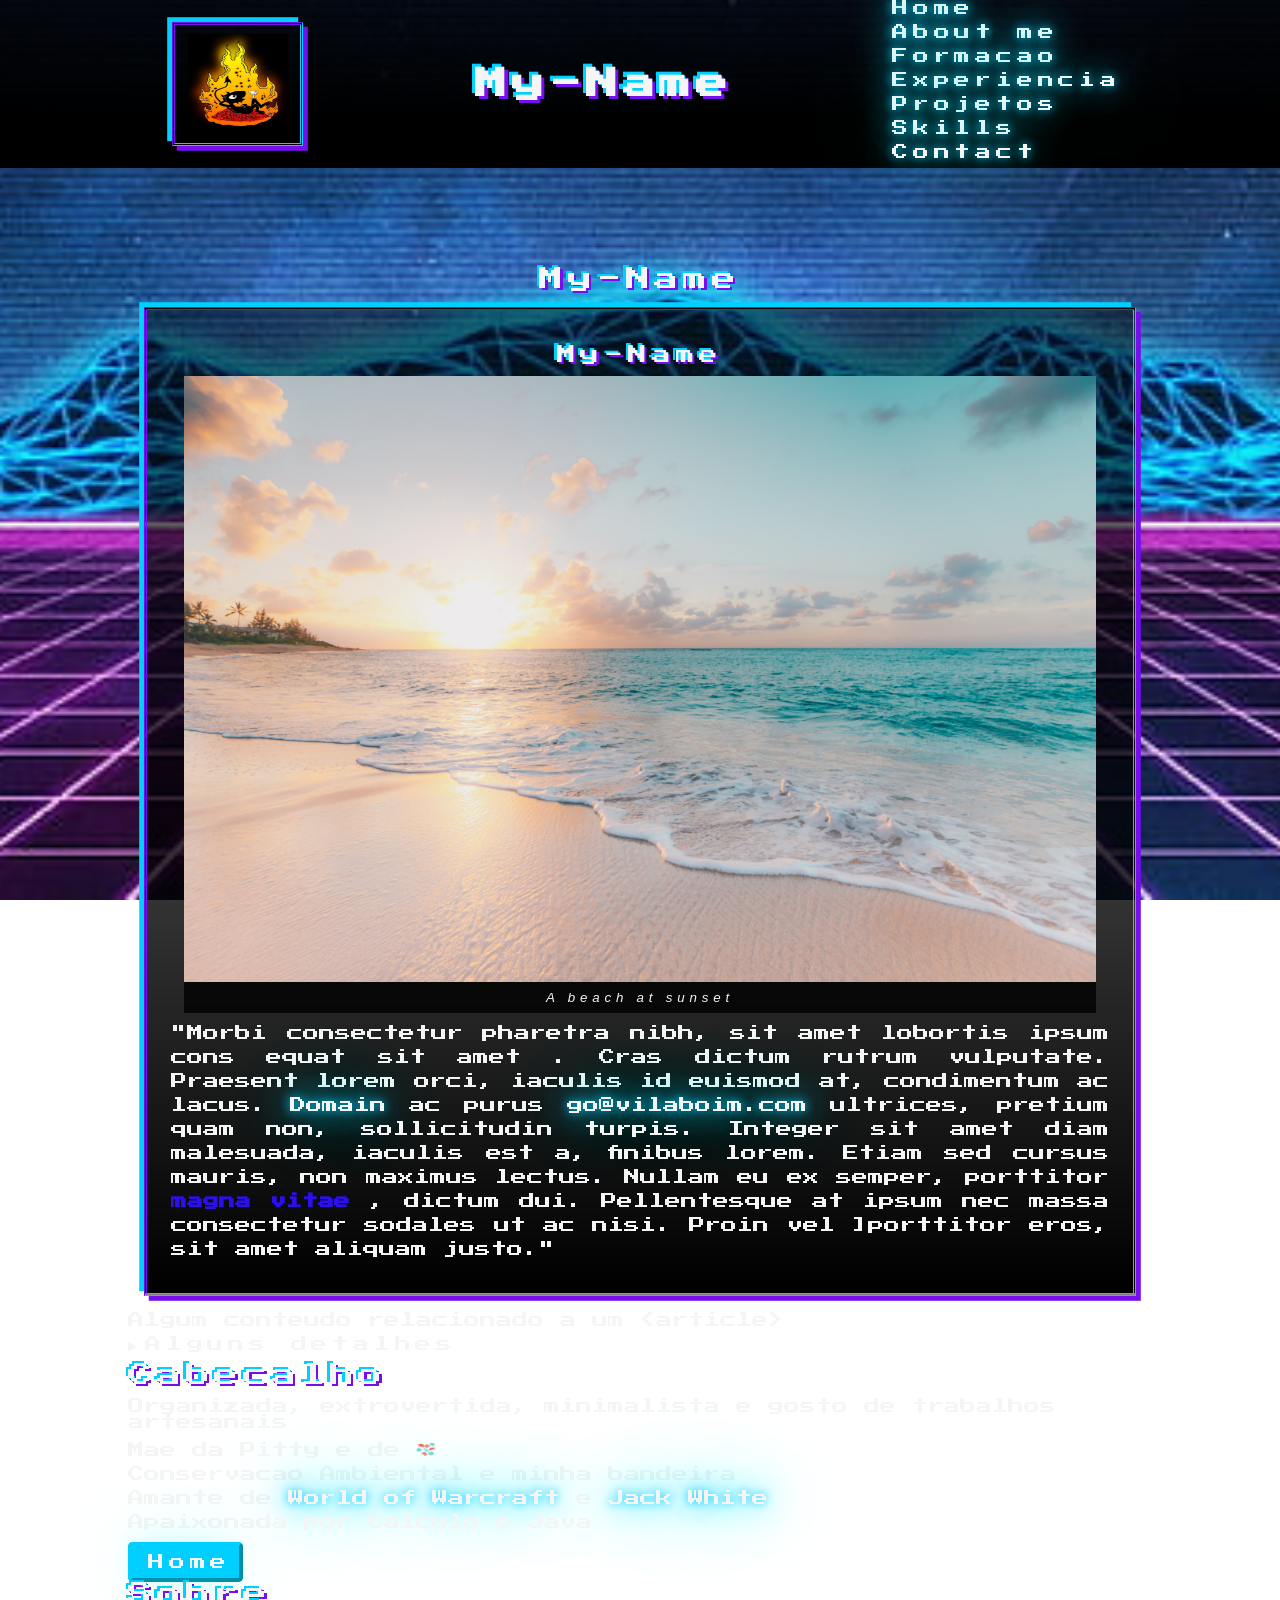
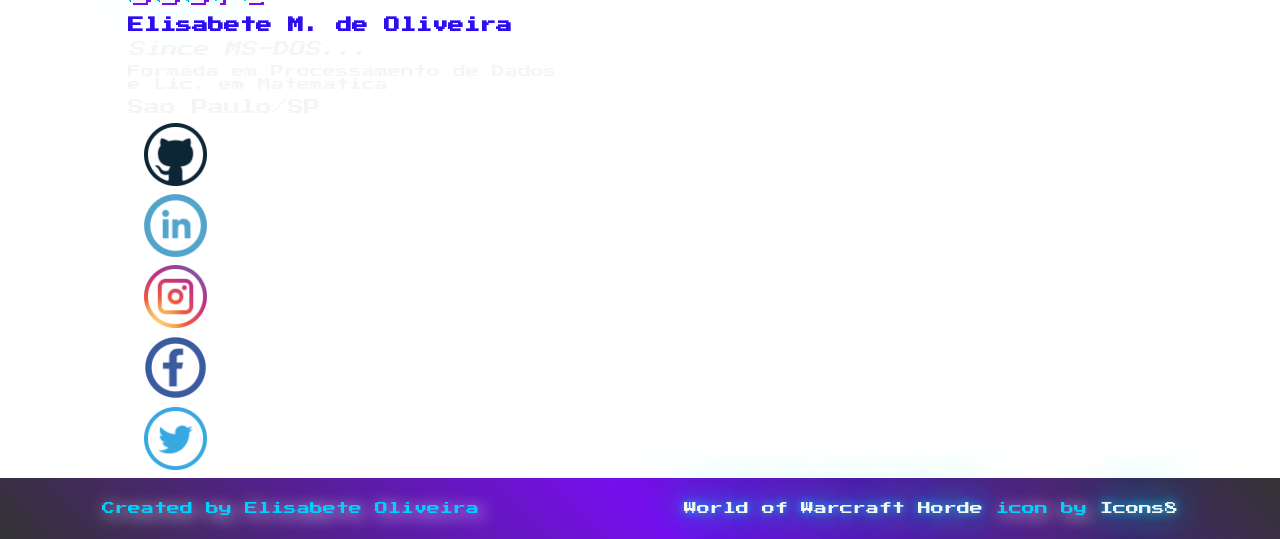
==== portfolio_2023_02_v2/index.html @ ea1eddac ":recycle: refactor: Corrigir link de estilo e atualizar conteúdo do cabeçalho" ====
<!doctype html>
<html lang="pt-br">

<head>
    <meta charset="UTF-8">
    <meta name="viewport"
        content="width=device-width, user-scalable=no, initial-scale=1.0, maximum-scale=1.0, minimum-scale=1.0">
    <meta http-equiv="X-UA-Compatible" content="ie=edge">
    <link rel="stylesheet" href="reset.css">
    <link rel="stylesheet" href="./styles/style.css">
    <link rel="shortcut icon" type="image/png" href="./images/horde.png" />
    <title>My-Name</title>
</head>

<body>
    <header class="header__top"></header>
    <main>
        <section id="anc_post">
            <h2 class="subtitle">My-Name</h2>
            <article class="post">
                <header>
                    <h3 class="post__title">My-Name</h3>
                    <figure>
                        <img class="post__image" src="./images/sean-oulashin-KMn4VEeEPR8-unsplash.jpg" alt="beach">
                        <figcaption>A beach at sunset</figcaption>
                    </figure>
                </header>
                <p class="post__content">"Morbi consectetur pharetra nibh, sit amet lobortis ipsum cons equat sit amet .
                    Cras dictum rutrum vulputate. Praesent lorem orci, iaculis id euismod at, condimentum ac lacus. <a
                        href="www.google.com.br" target="_blank">Domain</a> ac purus <a
                        href="mailto:heyhey@vilaboim.com" target="_blank">go@vilaboim.com </a> ultrices, pretium quam
                    non, sollicitudin turpis. Integer sit amet diam malesuada, iaculis est a, finibus lorem. Etiam sed
                    cursus mauris, non maximus lectus. Nullam eu ex semper, porttitor <strong> magna vitae </strong>,
                    dictum dui. Pellentesque at ipsum nec massa consectetur sodales ut ac nisi. Proin vel ]porttitor
                    eros, sit amet aliquam justo."
                </p>
            </article>
            <aside>
                <p>Algum conteudo relacionado a um &lt;article&gt;</p>
            </aside>
            <details>
                <summary>Alguns detalhes</summary>
                <p>Mais informacoes sobre os detalhes.</p>
            </details>
        </section>
        <section>
            <h2>Cabecalho</h2>
            <p>Organizada, extrovertida, minimalista e gosto de trabalhos artesanais</p>
            <p>Mae da Pitty e de <img src="./images/fishes.png" width="20px"></p>
            <p>Conservacao Ambiental e minha bandeira</p>
            <p>Amante de <a href="https://www.worldofwarcraft.com/pt-br/" target="_blank">World of Warcraft</a> e <a
                    href="https://www.jackwhiteiii.com/" target="_blank">Jack White</a></p>
            <p>Apaixonada por Calculo e Java</p>
            <br>
            <a class="button__home" href="#anc_post">Home</a>
        </section>
        <aside id="about">
            <h2>Sobre</h2>
            <p><strong>Elisabete M. de Oliveira</strong></p>
            <p style="font-style: italic">Since MS-DOS...</p>
            <p style="font-size: small">Formada em Processamento de Dados<br> e Lic. em Matematica</p>
            <p>Sao Paulo/SP</p>
            <ul class="contact_list">
                <li>
                    <a href="https://github.com/Elisabete-MO" target="_blank">
                        <img class="contact_image" src="./images/github.png" alt="Github Icon">
                    </a>
                </li>
                <li>
                    <a href="https://www.linkedin.com/in/elisabete-martinsdeoliveira/" target="_blank">
                        <img class="contact_image" src="./images/linkedin.png" alt="Linkedin Icon">
                    </a>
                </li>
                <li>
                    <a href="https://www.instagram.com/bete.mrt/" target="_blank">
                        <img class="contact_image" src="./images/insta.png" alt="Instagram Icon">
                    </a>
                </li>
                <li>
                    <a href="https://www.facebook.com/bete.mrt/" target="_blank">
                        <img class="contact_image" src="./images/face.png" alt="Facebook Icon">
                    </a>
                </li>
                <li>
                    <a href="https://twitter.com/BeteMrt" target="_blank">
                        <img class="contact_image" src="./images/twitter.png" alt="Twitter Icon">
                    </a>
                </li>
            </ul>
        </aside>
    </main>
    <footer id="footer__container"></footer>
</body>
<script src="./scripts/header.js"></script>
<script src="./scripts/footer.js"></script>

</html>
---- portfolio_2023_02_v2/styles/style.css ----
/* block__element--modifier */
@import url('https://fonts.googleapis.com/css2?family=Kode+Mono:wght@400..700&family=Orbitron&family=Press+Start+2P&display=swap');
@import 'header.css';
@import 'footer.css';

/* colors */
:root {
    --color-black: #000000;
    --color-black-opacity-1: #000000cc;
    --color-black-opacity-2: #00000080;
    --color-text: #f5f5f5;
    --color-text-opacity-1: #f5f5f5b3;
    --color-primary: #00d0ff;
    /* Title, links, borders, shadows */
    --color-secondary: #760eed;
    /* Title, links, borders, shadows */
    --color-tertiary: #0e37ed;
    --color-quaternary: #2d0eed;
    --color-quinary: #0e7ded;
    --color-sextary: #5d78ed;
}

/* global */
* {
    /*imp*/
    margin: 0;
    padding: 0;
}

/* Fonts */

.orbitron-regular {
    font-family: "Orbitron";
    font-optical-sizing: auto;
    font-weight: 400;
    font-style: normal;
}

.kode-mono-regular {
    font-family: "Kode Mono", monospace;
    font-optical-sizing: auto;
    font-weight: 400;
    font-style: normal;
}

.press-start-2p-regular {
    font-family: "Press Start 2P", system-ui;
    font-weight: 400;
    font-style: normal;
}

body {
    background-attachment: fixed;
    background-image: url('../images/wallpaper.jpg');
    /* background-image: linear-gradient(45deg, #760eedcc 0%, #760eed99), url('./images/wallpaper1.jpg'); */
    background-size: cover;
    background-position: center;
    box-sizing: border-box;
    /*imp*/
    color: var(--color-text);
    display: grid;
    font-family: "Press Start 2P";
    /* font-size: calc(16px + 1vw); font grows 1px for every 100px of viewport width */
    grid-template-areas:
        "header"
        "main"
        "footer";
    grid-template-rows: auto 1fr auto;
    height: 100vh;
    /*imp*/
    letter-spacing: 0.3rem;
    width: 100vw;
    /*imp*/
}

a {
    color: var(--color-text);
    text-decoration: none;
    text-shadow: 0 0 0.6rem var(--color-primary), 0 0 1.9rem var(--color-primary), 0 0 3.45rem var(--color-primary), 0 0 6.25rem var(--color-primary);
}

a:hover {
    color: var(--color-text-opacity-1);
    text-shadow: -0.15rem -0.15rem 0 var(--color-primary), 0.15rem 0.15rem 0 var(--color-secondary);
}

h2,
h3 {
    font-weight: 300;
    margin: 0.7rem 0;
    text-shadow: -0.15rem -0.15rem 0 var(--color-primary), 0.15rem 0.15rem 0 var(--color-secondary);
}

li {
    margin-bottom: 0.5rem;
}

p {
    margin: 0.5rem 0;
    letter-spacing: normal;
}

main {
    grid-area: main;
    margin: auto;
    margin-top: 16rem;
    width: 80%;
}

nav {
    text-align: left;
    width: auto;
}

strong {
    color: var(--color-quaternary);
}

ul {
    list-style-type: none;
}

/* main */
.subtitle,
.post__title {
    text-align: center;
}

.post {
    background: linear-gradient(0deg, var(--color-black) 0%, var(--color-black-opacity-2) 100%);
    border-bottom: 0.2rem double var(--color-primary);
    border-left: 0.2rem double var(--color-secondary);
    border-right: 0.2rem double var(--color-primary);
    border-top: 0.2rem double var(--color-secondary);
    box-shadow: -0.3rem -0.3rem 0 var(--color-primary), 0.3rem 0.3rem 0 var(--color-secondary);
    margin: 1rem;
    padding: 1.5rem;
}

.post__content {
    font-weight: 300;
    line-height: 1.5rem;
    text-align: justify;
}

/* global! */
figure {
    display: flex;
    flex-flow: column;
    max-width: 100%;
    margin: 0 1vw;
}

figure img {
    max-width: 100%;
    height: auto;
}

figcaption {
    background-color: var(--color-black-opacity-1);
    font: italic smaller sans-serif;
    padding: 0.5rem;
    text-align: center;
}

.contact_list {
    padding-left: 1rem;
}

.contact_image {
    width: 7vh;
}

.button__home {
    background-color: var(--color-primary);
    border: 0.25rem outset var(--color-primary);
    border-radius: 0.3rem;
    padding: 0.5rem;
    padding-left: 1rem;
}

.button__home:hover {
    background-color: var(--color-sextary);
    border: 0.25rem inset var(--color-sextary);
    text-shadow: 0 0 0.5rem var(--color-text), 0 0 2rem var(--color-text), 0 0 3.45rem var(--color-text), 0 0 6.25rem var(--color-text);
}

.button__home:active {
    background-color: var(--color-secondary);
}


@media (max-width: 600px) {
    main {
        margin-top: 30rem;
    }
}
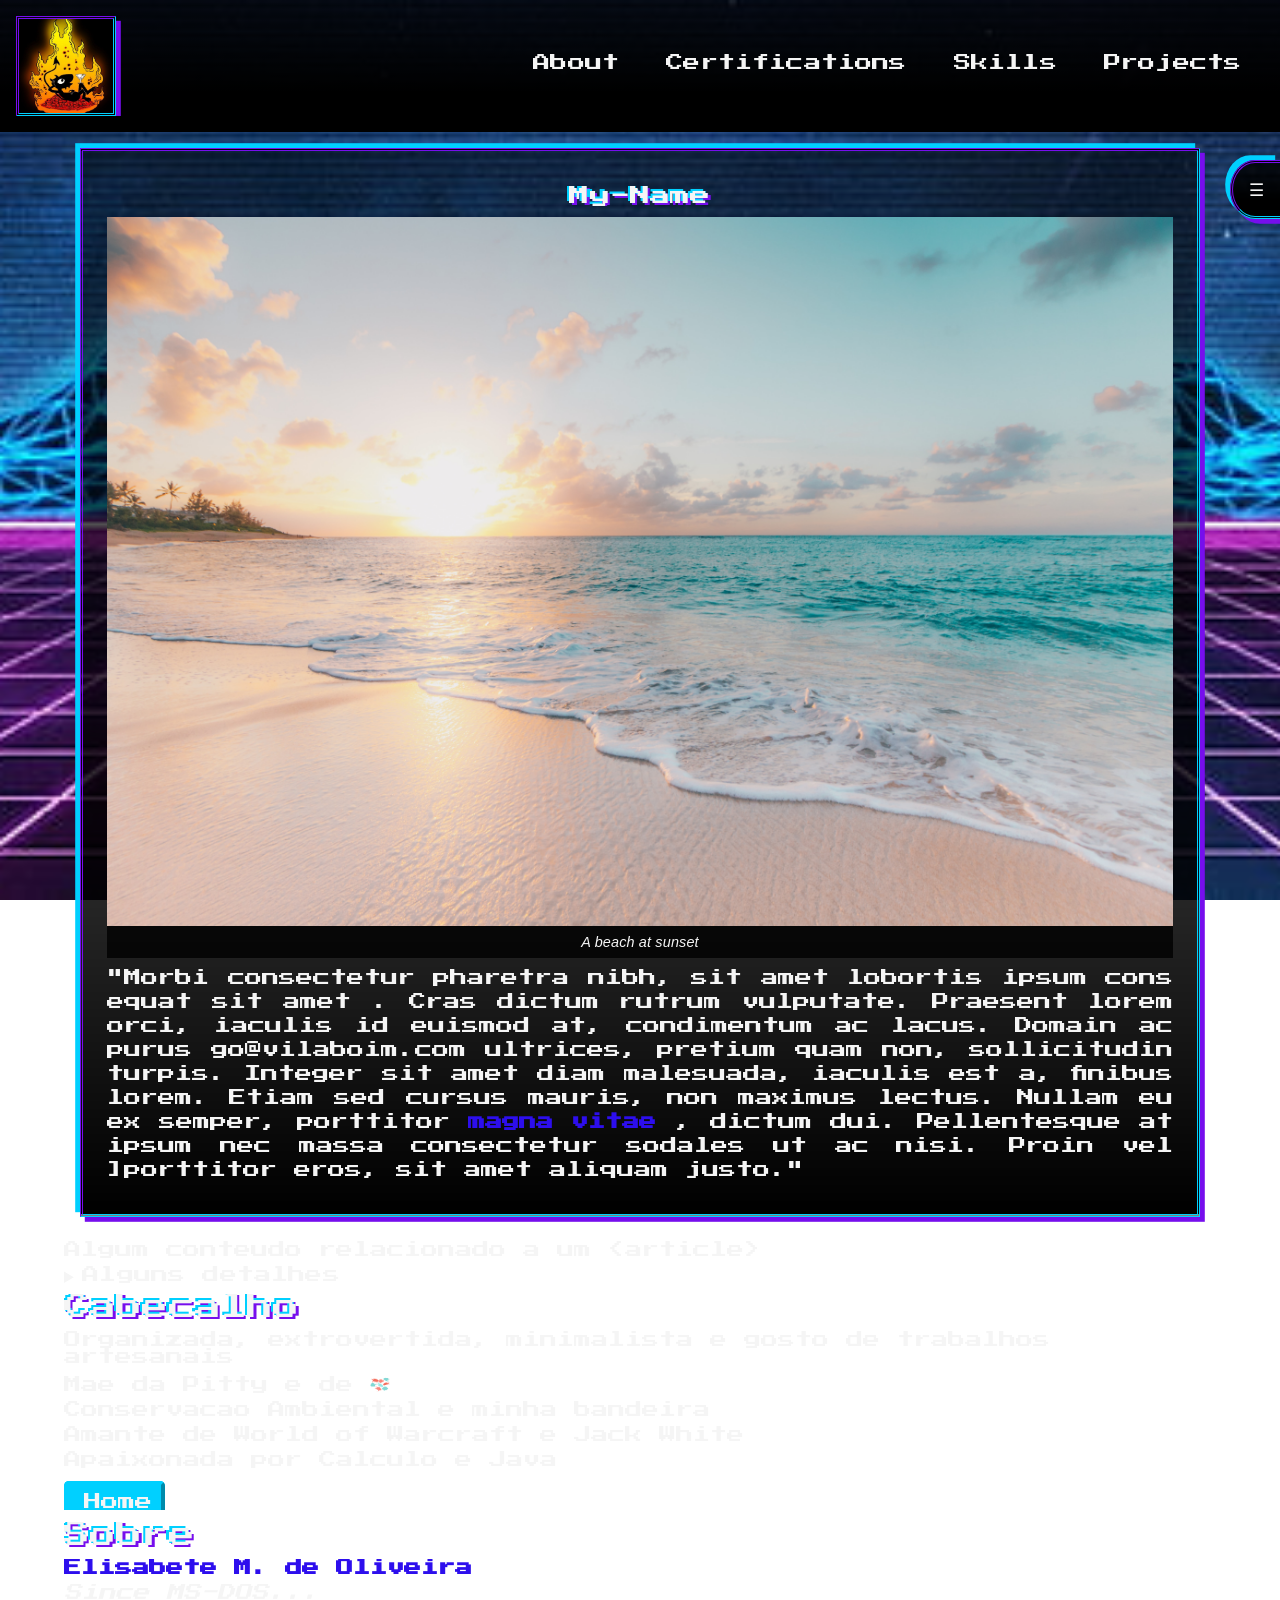
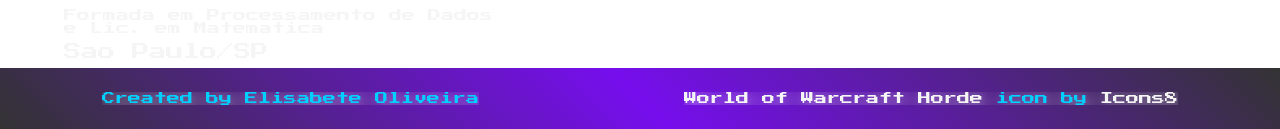
==== commit 56e39498: ":recycle: refactor: Adicionar modal e atualizar cabeçalho e estilos" ====
--- a/portfolio_2023_02_v2/index.html
+++ b/portfolio_2023_02_v2/index.html
@@ -8,15 +8,34 @@
     <meta http-equiv="X-UA-Compatible" content="ie=edge">
     <link rel="stylesheet" href="reset.css">
     <link rel="stylesheet" href="./styles/style.css">
+    <link rel="stylesheet" href="./styles/header.css">
+    <link rel="stylesheet" href="./styles/footer.css">
+    <link rel="stylesheet" href="./styles/modal.css">
     <link rel="shortcut icon" type="image/png" href="./images/horde.png" />
     <title>My-Name</title>
 </head>
 
 <body>
-    <header class="header__top"></header>
+    <header class="header" role="banner">
+        <div class="brand" aria-hidden="true">
+            <img src="./images/devil.jpeg" alt="Avatar" />
+        </div>
+
+        <!-- <div class="title">
+            <h1>My-Name</h1>
+        </div> -->
+
+        <nav class="nav" role="navigation" aria-label="Main">
+            <ul>
+                <li><a href="#about" class="header__top__link">About</a></li>
+                <li><a href="#certs" class="header__top__link">Certifications</a></li>
+                <li><a href="#skills" class="header__top__link">Skills</a></li>
+                <li><a href="#projects" class="header__top__link">Projects</a></li>
+            </ul>
+        </nav>
+    </header>
     <main>
         <section id="anc_post">
-            <h2 class="subtitle">My-Name</h2>
             <article class="post">
                 <header>
                     <h3 class="post__title">My-Name</h3>
@@ -25,6 +44,7 @@
                         <figcaption>A beach at sunset</figcaption>
                     </figure>
                 </header>
+
                 <p class="post__content">"Morbi consectetur pharetra nibh, sit amet lobortis ipsum cons equat sit amet .
                     Cras dictum rutrum vulputate. Praesent lorem orci, iaculis id euismod at, condimentum ac lacus. <a
                         href="www.google.com.br" target="_blank">Domain</a> ac purus <a
@@ -60,6 +80,14 @@
             <p style="font-style: italic">Since MS-DOS...</p>
             <p style="font-size: small">Formada em Processamento de Dados<br> e Lic. em Matematica</p>
             <p>Sao Paulo/SP</p>
+        </aside>
+
+        <!-- Botão para abrir o modal -->
+        <label for="toggle-modal" class="open-btn">☰</label>
+        <input type="checkbox" id="toggle-modal">
+
+        <!-- Modal lateral -->
+        <div class="side-modal">
             <ul class="contact_list">
                 <li>
                     <a href="https://github.com/Elisabete-MO" target="_blank">
@@ -87,11 +115,11 @@
                     </a>
                 </li>
             </ul>
-        </aside>
+        </div>
+
     </main>
     <footer id="footer__container"></footer>
 </body>
-<script src="./scripts/header.js"></script>
 <script src="./scripts/footer.js"></script>
 
 </html>
--- a/portfolio_2023_02_v2/styles/style.css
+++ b/portfolio_2023_02_v2/styles/style.css
@@ -1,7 +1,5 @@
 /* block__element--modifier */
 @import url('https://fonts.googleapis.com/css2?family=Kode+Mono:wght@400..700&family=Orbitron&family=Press+Start+2P&display=swap');
-@import 'header.css';
-@import 'footer.css';
 
 /* colors */
 :root {
@@ -22,13 +20,13 @@
 
 /* global */
 * {
-    /*imp*/
+    box-sizing: border-box;
     margin: 0;
+    overflow: auto;
     padding: 0;
 }
 
 /* Fonts */
-
 .orbitron-regular {
     font-family: "Orbitron";
     font-optical-sizing: auto;
@@ -56,27 +54,19 @@
     background-size: cover;
     background-position: center;
     box-sizing: border-box;
-    /*imp*/
     color: var(--color-text);
-    display: grid;
     font-family: "Press Start 2P";
-    /* font-size: calc(16px + 1vw); font grows 1px for every 100px of viewport width */
-    grid-template-areas:
-        "header"
-        "main"
-        "footer";
-    grid-template-rows: auto 1fr auto;
-    height: 100vh;
-    /*imp*/
-    letter-spacing: 0.3rem;
+    font-size: calc(0.5vh + 1vw);
+    letter-spacing: 0.01rem;
+    min-height: 100vh;
     width: 100vw;
-    /*imp*/
 }
 
 a {
+    background-color: transparent;
     color: var(--color-text);
     text-decoration: none;
-    text-shadow: 0 0 0.6rem var(--color-primary), 0 0 1.9rem var(--color-primary), 0 0 3.45rem var(--color-primary), 0 0 6.25rem var(--color-primary);
+    /* text-shadow: 0 0 0.6rem var(--color-primary), 0 0 1.9rem var(--color-primary), 0 0 3.45rem var(--color-primary), 0 0 6.25rem var(--color-primary); */
 }
 
 a:hover {
@@ -101,10 +91,8 @@
 }
 
 main {
-    grid-area: main;
     margin: auto;
-    margin-top: 16rem;
-    width: 80%;
+    width: 90%;
 }
 
 nav {
@@ -143,6 +131,8 @@
     text-align: justify;
 }
 
+*/
+
 /* global! */
 figure {
     display: flex;
@@ -152,8 +142,8 @@
 }
 
 figure img {
+    height: auto;
     max-width: 100%;
-    height: auto;
 }
 
 figcaption {
@@ -189,9 +179,52 @@
     background-color: var(--color-secondary);
 }
 
-
-@media (max-width: 600px) {
-    main {
-        margin-top: 30rem;
-    }
+/* títulos, botões ou links: */
+@keyframes neonPulse {
+
+    0%,
+    100% {
+        text-shadow:
+            0 0 .5rem var(--color-primary),
+            0 0 1rem var(--color-primary),
+            0 0 1.5rem var(--color-secondary);
+    }
+
+    50% {
+        text-shadow:
+            0 0 .2rem var(--color-secondary),
+            0 0 .5rem var(--color-tertiary),
+            0 0 1rem var(--color-primary);
+    }
+}
+
+.neonPulse {
+    animation: neonPulse 3s infinite alternate;
+}
+
+/* Títulos */
+@keyframes flicker {
+    0% {
+        opacity: 1;
+    }
+
+    5% {
+        opacity: 0.2;
+    }
+
+    10% {
+        opacity: 1;
+    }
+
+    15% {
+        opacity: 0.2;
+    }
+
+    20% {
+        opacity: 1;
+    }
+}
+
+.flicker {
+    animation: flicker 0.3s linear infinite alternate;
 }
--- a/portfolio_2023_02_v2/styles/header.css
+++ b/portfolio_2023_02_v2/styles/header.css
@@ -0,0 +1,129 @@
+/* header */
+/* .header__top {
+  background: linear-gradient(0deg, var(--color-black) 30%, var(--color-black-opacity-1) 100%);
+  grid-area: header;
+  position: fixed;
+  width: 100%;
+  border: 2px solid #FFFFFF;
+}
+
+.header__top h1 {
+  padding: 1.5rem 0 1.5rem 0;
+  text-shadow: -0.2rem -0.2rem 0 var(--color-primary), 0.2rem 0.2rem 0 var(--color-secondary);
+}
+
+.header__top img {
+  border-bottom: 0.2rem double var(--color-primary);
+  border-left: 0.2rem double var(--color-secondary);
+  border-right: 0.2rem double var(--color-primary);
+  border-top: 0.2rem double var(--color-secondary);
+  box-shadow: -0.3rem -0.3rem 0 var(--color-primary), 0.3rem 0.3rem 0 var(--color-secondary);
+  margin: 1vh 1vw;
+  padding: 1vh 1vw;
+}
+
+@media (max-width: 600px) {
+  .header__top {
+    flex-flow: column nowrap;
+  }
+} */
+
+/* container do cabeçalho */
+.header {
+  background: linear-gradient(0deg, var(--color-black) 30%, var(--color-black-opacity-1) 100%);
+  overflow: hidden;
+  padding: 1rem;
+  position: sticky;
+  top: 0;
+  width: 100%;
+  white-space: nowrap;
+}
+
+.brand {
+  display: inline-block;
+  vertical-align: middle;
+  width: 20%;
+  text-align: left;
+}
+
+.header .brand,
+.header .title,
+.header .nav {
+  display: inline-block;
+  vertical-align: middle;
+}
+
+.header .nav {
+  align-self: right;
+}
+
+.brand img {
+  aspect-ratio: 1 / 1;
+  border-bottom: 0.2rem double var(--color-primary);
+  border-left: 0.2rem double var(--color-secondary);
+  border-right: 0.2rem double var(--color-primary);
+  border-top: 0.2rem double var(--color-secondary);
+  box-shadow: -0.3rem -0.3rem 0 var(--color-primary), 0.3rem 0.3rem 0 var(--color-secondary);
+  display: block;
+  height: 100px;
+  object-fit: cover;
+  max-width: 100px;
+  width: 100%;
+}
+
+.title {
+  margin-left: 12px;
+  margin-right: 24px;
+}
+
+.title h1 {
+  line-height: 1;
+}
+
+.nav {
+  display: inline-block;
+  padding-right: 2rem;
+  text-align: right;
+  vertical-align: middle;
+  width: 80%;
+}
+
+.nav ul li {
+  display: inline-block;
+  margin-left: 14px;
+  vertical-align: middle;
+}
+
+.nav li {
+  display: inline-block;
+  margin-left: 1.5rem;
+}
+
+.nav a {
+  padding: 6px 8px;
+}
+
+.nav a:hover,
+.nav a:focus {
+  outline: none;
+}
+
+/* quando a tela for estreita, empilha mantendo a semântica */
+@media (max-width: 640px) {
+  .header {
+    white-space: normal;
+    text-align: center;
+  }
+
+  .header .brand,
+  .header .title,
+  .header .nav {
+    display: block;
+    margin: 6px auto;
+  }
+
+  .nav ul li {
+    display: inline-block;
+    margin-left: 8px;
+  }
+}
--- a/portfolio_2023_02_v2/styles/footer.css
+++ b/portfolio_2023_02_v2/styles/footer.css
@@ -0,0 +1,20 @@
+/* footer */
+footer {
+  background: linear-gradient(45deg, var(--color-black-opacity-1) 0%, var(--color-secondary) 50%, var(--color-black-opacity-1) 100%);
+  color: var(--color-primary);
+  display: flex;
+  font-size: small;
+  grid-area: footer;
+  height: auto;
+  justify-content: space-around;
+  padding: 1rem 0;
+  text-align: center;
+  text-shadow: 0.2rem 0.2rem 1rem var(--color-text);
+  width: 100%;
+}
+
+@media (max-width: 600px) {
+  footer {
+      flex-flow: column nowrap;
+  }
+}
--- a/portfolio_2023_02_v2/styles/modal.css
+++ b/portfolio_2023_02_v2/styles/modal.css
@@ -0,0 +1,59 @@
+/* Esconde o checkbox */
+#toggle-modal {
+  display: none;
+}
+
+/* Botão para abrir o modal */
+.open-btn {
+  background: linear-gradient(0deg, var(--color-black) 30%, var(--color-black-opacity-1) 100%);
+  border-bottom: 0.2rem double var(--color-primary);
+  border-left: 0.2rem double var(--color-secondary);
+  border-radius: 100% 0 0 100%;
+  border-top: 0.2rem double var(--color-secondary);
+  box-shadow: -0.3rem -0.3rem 0 var(--color-primary), 0.3rem 0.3rem 0 var(--color-secondary);
+  position: fixed;
+  right: 0;
+  top: 10rem;
+  padding: 1rem;
+  cursor: pointer;
+  z-index: 1000;
+}
+
+/* Modal lateral */
+.side-modal {
+  background: linear-gradient(0deg, var(--color-black) 30%, var(--color-black-opacity-1) 100%);
+  border-bottom: 0.2rem double var(--color-primary);
+  border-left: 0.2rem double var(--color-secondary);
+  border-radius: 2rem 0 0 2rem;
+  border-top: 0.2rem double var(--color-secondary);
+  box-shadow: -0.3rem -0.3rem 0 var(--color-primary), 0.3rem 0.3rem 0 var(--color-secondary);
+  position: fixed;
+  top: 50%;
+  right: -200px;
+  transform: translateY(-50%);
+  width: auto;
+  padding: 1rem;
+  transition: right 0.4s ease;
+}
+
+/* Quando o checkbox está marcado → mostra o modal */
+#toggle-modal:checked~.side-modal {
+  right: 0;
+}
+
+/* Estilo da lista */
+.contact_list {
+  list-style: none;
+  display: flex;
+  flex-direction: column;
+  gap: 1rem;
+}
+
+.contact_image {
+  width: 50px;
+  transition: transform 0.3s;
+}
+
+.contact_image:hover {
+  transform: scale(1.1);
+}
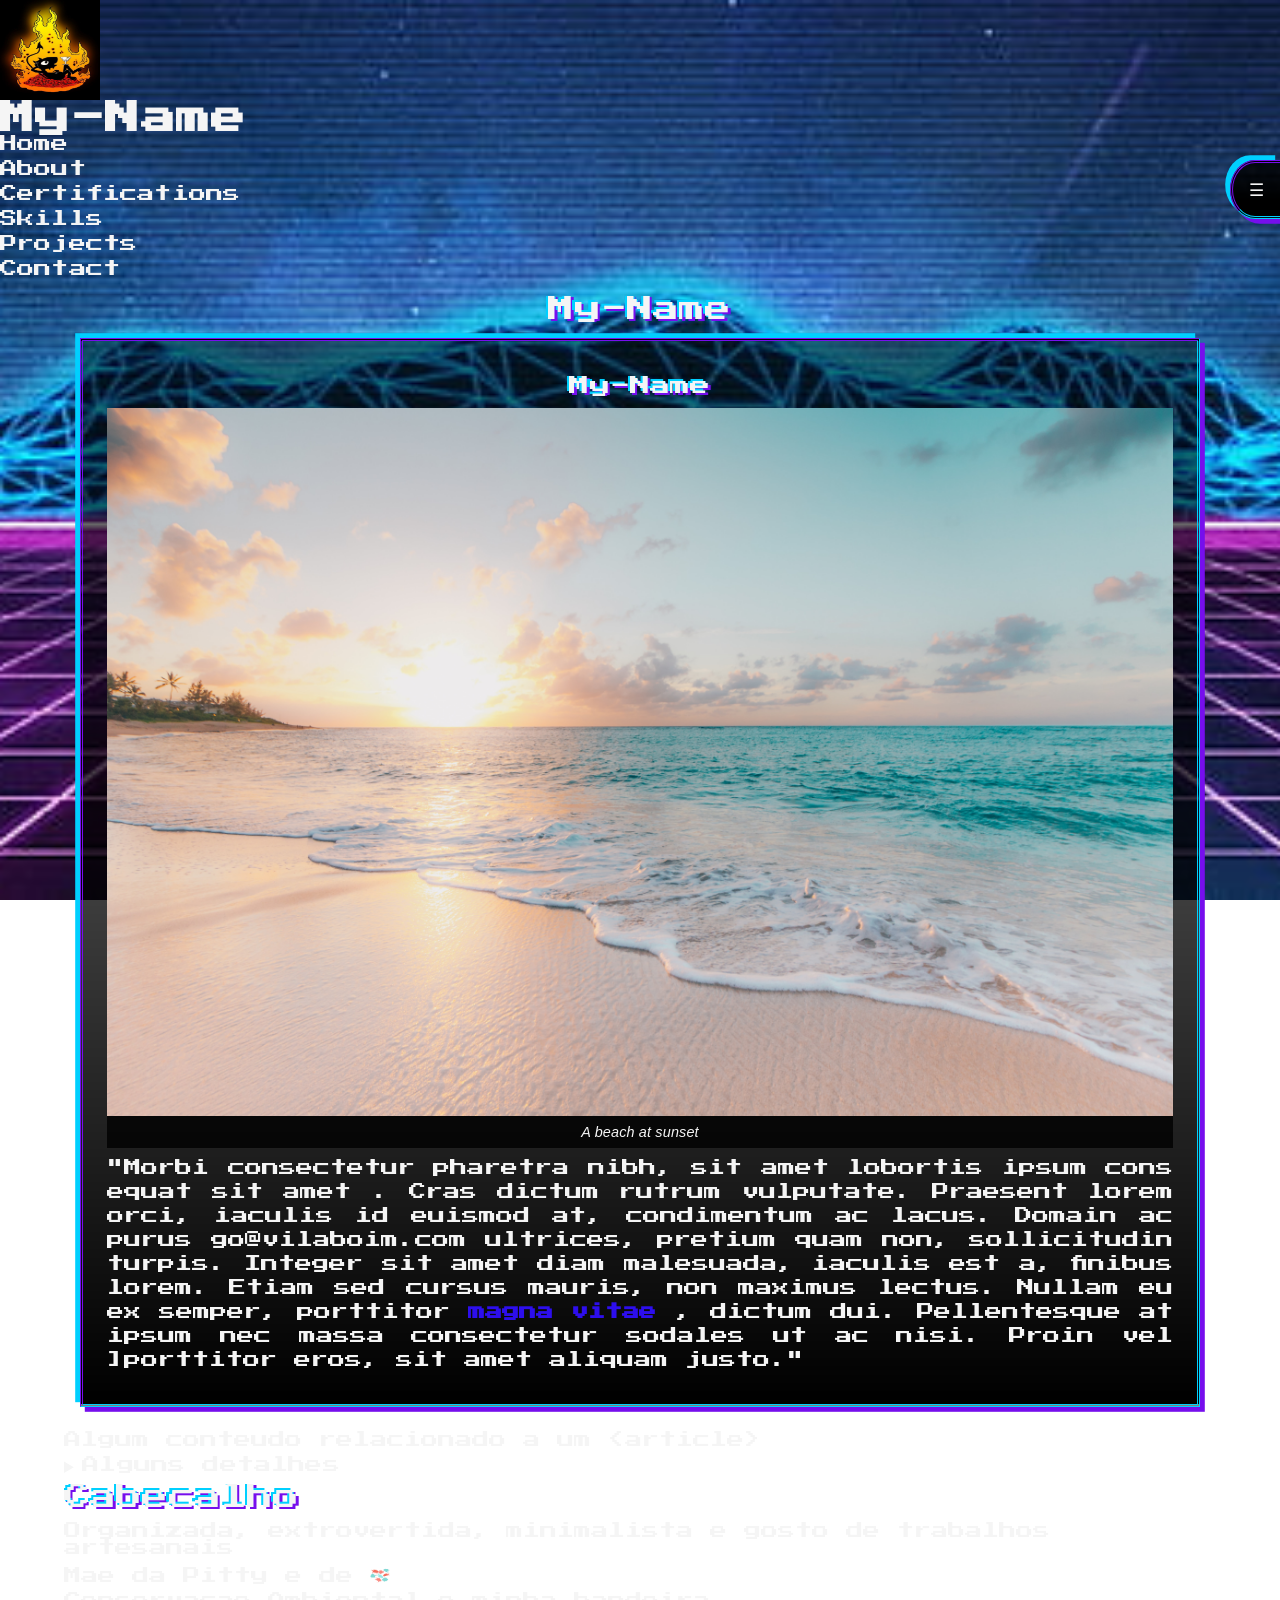
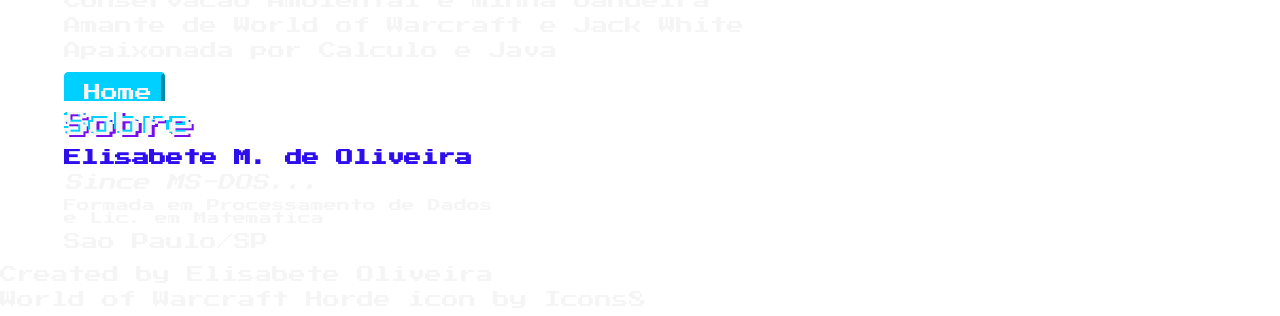
==== commit b66e3d75: ":recycle: refactor: Adicionar modal lateral e botão de abertura no index.html e modal.css" ====
--- a/portfolio_2023_02_v2/index.html
+++ b/portfolio_2023_02_v2/index.html
@@ -8,34 +8,16 @@
     <meta http-equiv="X-UA-Compatible" content="ie=edge">
     <link rel="stylesheet" href="reset.css">
     <link rel="stylesheet" href="./styles/style.css">
-    <link rel="stylesheet" href="./styles/header.css">
-    <link rel="stylesheet" href="./styles/footer.css">
     <link rel="stylesheet" href="./styles/modal.css">
     <link rel="shortcut icon" type="image/png" href="./images/horde.png" />
     <title>My-Name</title>
 </head>
 
 <body>
-    <header class="header" role="banner">
-        <div class="brand" aria-hidden="true">
-            <img src="./images/devil.jpeg" alt="Avatar" />
-        </div>
-
-        <!-- <div class="title">
-            <h1>My-Name</h1>
-        </div> -->
-
-        <nav class="nav" role="navigation" aria-label="Main">
-            <ul>
-                <li><a href="#about" class="header__top__link">About</a></li>
-                <li><a href="#certs" class="header__top__link">Certifications</a></li>
-                <li><a href="#skills" class="header__top__link">Skills</a></li>
-                <li><a href="#projects" class="header__top__link">Projects</a></li>
-            </ul>
-        </nav>
-    </header>
+    <header class="header__top"></header>
     <main>
         <section id="anc_post">
+            <h2 class="subtitle">My-Name</h2>
             <article class="post">
                 <header>
                     <h3 class="post__title">My-Name</h3>
@@ -44,7 +26,6 @@
                         <figcaption>A beach at sunset</figcaption>
                     </figure>
                 </header>
-
                 <p class="post__content">"Morbi consectetur pharetra nibh, sit amet lobortis ipsum cons equat sit amet .
                     Cras dictum rutrum vulputate. Praesent lorem orci, iaculis id euismod at, condimentum ac lacus. <a
                         href="www.google.com.br" target="_blank">Domain</a> ac purus <a
@@ -120,6 +101,7 @@
     </main>
     <footer id="footer__container"></footer>
 </body>
+<script src="./scripts/header.js"></script>
 <script src="./scripts/footer.js"></script>
 
 </html>
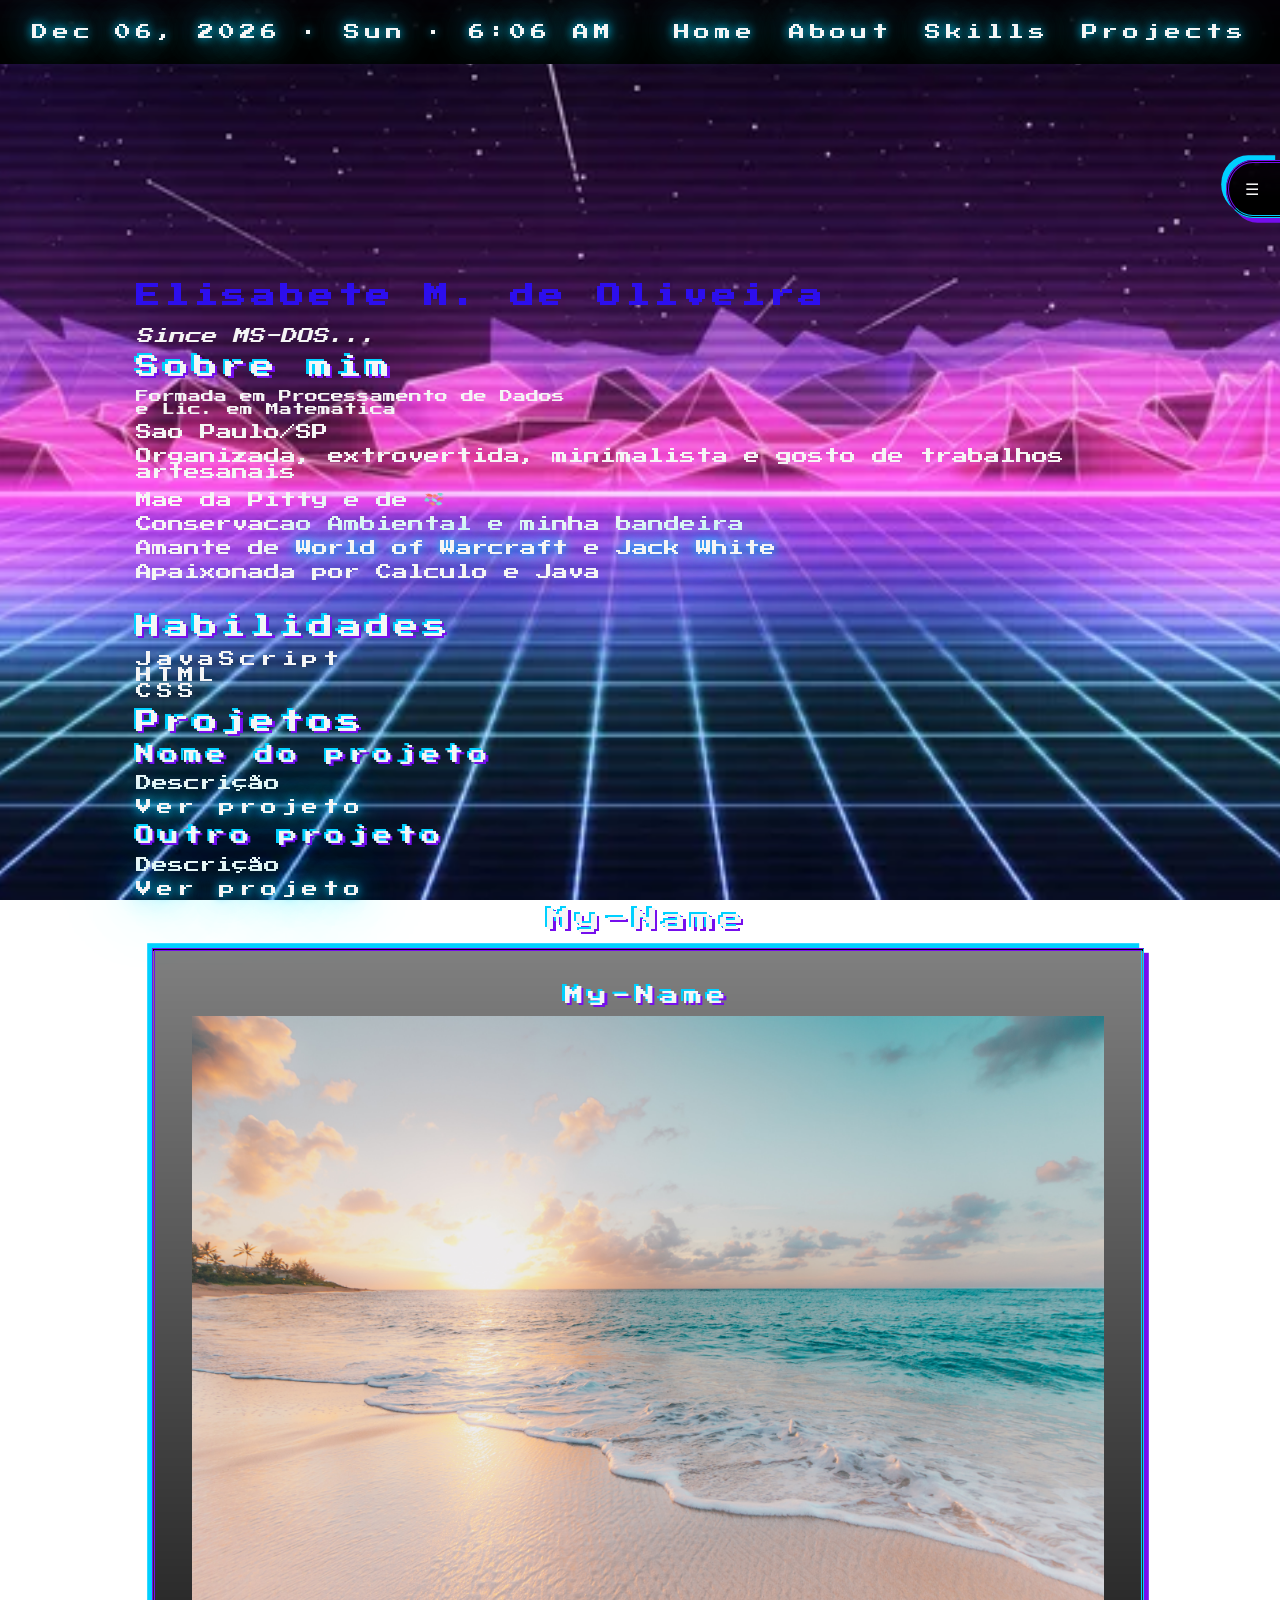
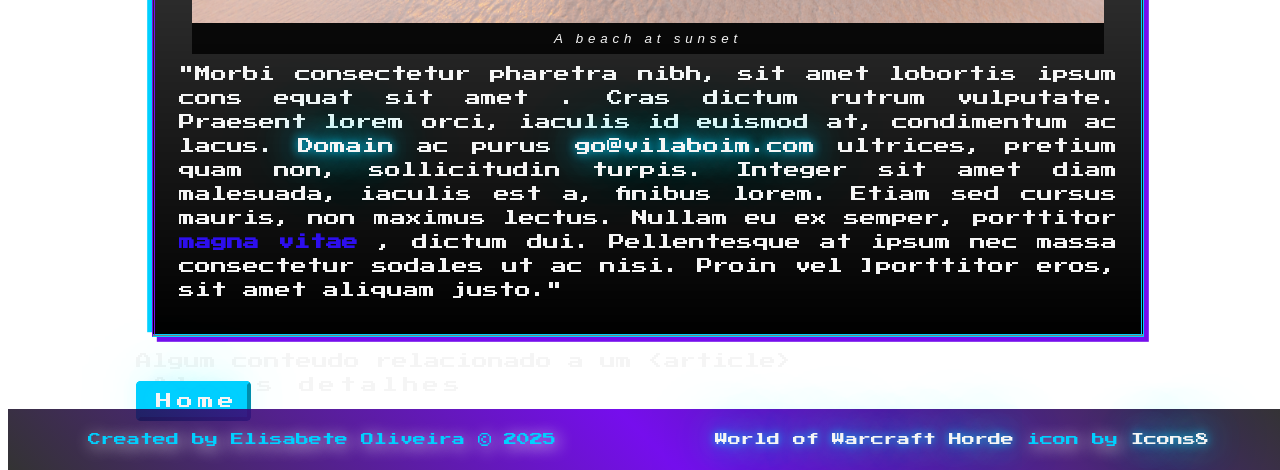
==== commit 69793909: ":art: add: Adicionar seções de apresentação, habilidades e projetos no index.html; implementar relóg" ====
--- a/portfolio_2023_02_v2/index.html
+++ b/portfolio_2023_02_v2/index.html
@@ -16,6 +16,51 @@
 <body>
     <header class="header__top"></header>
     <main>
+        <section id="home">
+            <h1><strong>Elisabete M. de Oliveira</strong></h1>
+            <p style="font-style: italic">Since MS-DOS...</p>
+        </section>
+
+        <section id="about">
+            <h2>Sobre mim</h2>
+            <aside>
+                <p style="font-size: small">Formada em Processamento de Dados<br> e Lic. em Matematica</p>
+                <p>Sao Paulo/SP</p>
+            </aside>
+            <p>Organizada, extrovertida, minimalista e gosto de trabalhos artesanais</p>
+            <p>Mae da Pitty e de <img src="./images/fishes.png" width="20px"></p>
+            <p>Conservacao Ambiental e minha bandeira</p>
+            <p>Amante de <a href="https://www.worldofwarcraft.com/pt-br/" target="_blank">World of Warcraft</a> e <a
+                    href="https://www.jackwhiteiii.com/" target="_blank">Jack White</a></p>
+            <p>Apaixonada por Calculo e Java</p>
+            <br>
+        </section>
+        <section id="skills">
+            <h2>Habilidades</h2>
+
+            <div class="skills-list">
+                <article>JavaScript</article>
+                <article>HTML</article>
+                <article>CSS</article>
+            </div>
+        </section>
+
+        <section id="projects">
+            <h2>Projetos</h2>
+
+            <article>
+                <h3>Nome do projeto</h3>
+                <p>Descrição</p>
+                <a href="#">Ver projeto</a>
+            </article>
+
+            <article>
+                <h3>Outro projeto</h3>
+                <p>Descrição</p>
+                <a href="#">Ver projeto</a>
+            </article>
+        </section>
+
         <section id="anc_post">
             <h2 class="subtitle">My-Name</h2>
             <article class="post">
@@ -43,25 +88,9 @@
                 <summary>Alguns detalhes</summary>
                 <p>Mais informacoes sobre os detalhes.</p>
             </details>
+            <a class="button__home" href="#anc_post">Home</a>
+
         </section>
-        <section>
-            <h2>Cabecalho</h2>
-            <p>Organizada, extrovertida, minimalista e gosto de trabalhos artesanais</p>
-            <p>Mae da Pitty e de <img src="./images/fishes.png" width="20px"></p>
-            <p>Conservacao Ambiental e minha bandeira</p>
-            <p>Amante de <a href="https://www.worldofwarcraft.com/pt-br/" target="_blank">World of Warcraft</a> e <a
-                    href="https://www.jackwhiteiii.com/" target="_blank">Jack White</a></p>
-            <p>Apaixonada por Calculo e Java</p>
-            <br>
-            <a class="button__home" href="#anc_post">Home</a>
-        </section>
-        <aside id="about">
-            <h2>Sobre</h2>
-            <p><strong>Elisabete M. de Oliveira</strong></p>
-            <p style="font-style: italic">Since MS-DOS...</p>
-            <p style="font-size: small">Formada em Processamento de Dados<br> e Lic. em Matematica</p>
-            <p>Sao Paulo/SP</p>
-        </aside>
 
         <!-- Botão para abrir o modal -->
         <label for="toggle-modal" class="open-btn">☰</label>
@@ -101,7 +130,6 @@
     </main>
     <footer id="footer__container"></footer>
 </body>
-<script src="./scripts/header.js"></script>
+<script type="module" src="./scripts/main.js"></script>
 <script src="./scripts/footer.js"></script>
-
 </html>
--- a/portfolio_2023_02_v2/styles/style.css
+++ b/portfolio_2023_02_v2/styles/style.css
@@ -1,5 +1,7 @@
 /* block__element--modifier */
 @import url('https://fonts.googleapis.com/css2?family=Kode+Mono:wght@400..700&family=Orbitron&family=Press+Start+2P&display=swap');
+@import 'header.css';
+@import 'footer.css';
 
 /* colors */
 :root {
@@ -18,15 +20,8 @@
     --color-sextary: #5d78ed;
 }
 
-/* global */
-* {
-    box-sizing: border-box;
-    margin: 0;
-    overflow: auto;
-    padding: 0;
-}
+/* Fonts */
 
-/* Fonts */
 .orbitron-regular {
     font-family: "Orbitron";
     font-optical-sizing: auto;
@@ -55,18 +50,24 @@
     background-position: center;
     box-sizing: border-box;
     color: var(--color-text);
+    display: grid;
     font-family: "Press Start 2P";
-    font-size: calc(0.5vh + 1vw);
-    letter-spacing: 0.01rem;
-    min-height: 100vh;
+    /* font-size: calc(16px + 1vw); font grows 1px for every 100px of viewport width */
+    grid-template-areas:
+        "header"
+        "main"
+        "footer";
+    grid-template-rows: auto 1fr auto;
+    height: 100vh;
+    letter-spacing: 0.3rem;
     width: 100vw;
 }
 
-a {
-    background-color: transparent;
+a,
+.header__clock {
     color: var(--color-text);
     text-decoration: none;
-    /* text-shadow: 0 0 0.6rem var(--color-primary), 0 0 1.9rem var(--color-primary), 0 0 3.45rem var(--color-primary), 0 0 6.25rem var(--color-primary); */
+    text-shadow: 0 0 0.6rem var(--color-primary), 0 0 1.9rem var(--color-primary), 0 0 3.45rem var(--color-primary), 0 0 6.25rem var(--color-primary);
 }
 
 a:hover {
@@ -82,7 +83,7 @@
 }
 
 li {
-    margin-bottom: 0.5rem;
+    margin: 0.5rem 0;
 }
 
 p {
@@ -91,8 +92,10 @@
 }
 
 main {
+    grid-area: main;
     margin: auto;
-    width: 90%;
+    margin-top: 16rem;
+    width: 80%;
 }
 
 nav {
@@ -131,8 +134,6 @@
     text-align: justify;
 }
 
-*/
-
 /* global! */
 figure {
     display: flex;
@@ -142,8 +143,8 @@
 }
 
 figure img {
+    max-width: 100%;
     height: auto;
-    max-width: 100%;
 }
 
 figcaption {
@@ -179,52 +180,12 @@
     background-color: var(--color-secondary);
 }
 
-/* títulos, botões ou links: */
-@keyframes neonPulse {
-
-    0%,
-    100% {
-        text-shadow:
-            0 0 .5rem var(--color-primary),
-            0 0 1rem var(--color-primary),
-            0 0 1.5rem var(--color-secondary);
-    }
-
-    50% {
-        text-shadow:
-            0 0 .2rem var(--color-secondary),
-            0 0 .5rem var(--color-tertiary),
-            0 0 1rem var(--color-primary);
-    }
+section {
+    scroll-margin-top: 120px;
 }
 
-.neonPulse {
-    animation: neonPulse 3s infinite alternate;
-}
-
-/* Títulos */
-@keyframes flicker {
-    0% {
-        opacity: 1;
+@media (max-width: 600px) {
+    main {
+        margin-top: 30rem;
     }
-
-    5% {
-        opacity: 0.2;
-    }
-
-    10% {
-        opacity: 1;
-    }
-
-    15% {
-        opacity: 0.2;
-    }
-
-    20% {
-        opacity: 1;
-    }
-}
-
-.flicker {
-    animation: flicker 0.3s linear infinite alternate;
 }
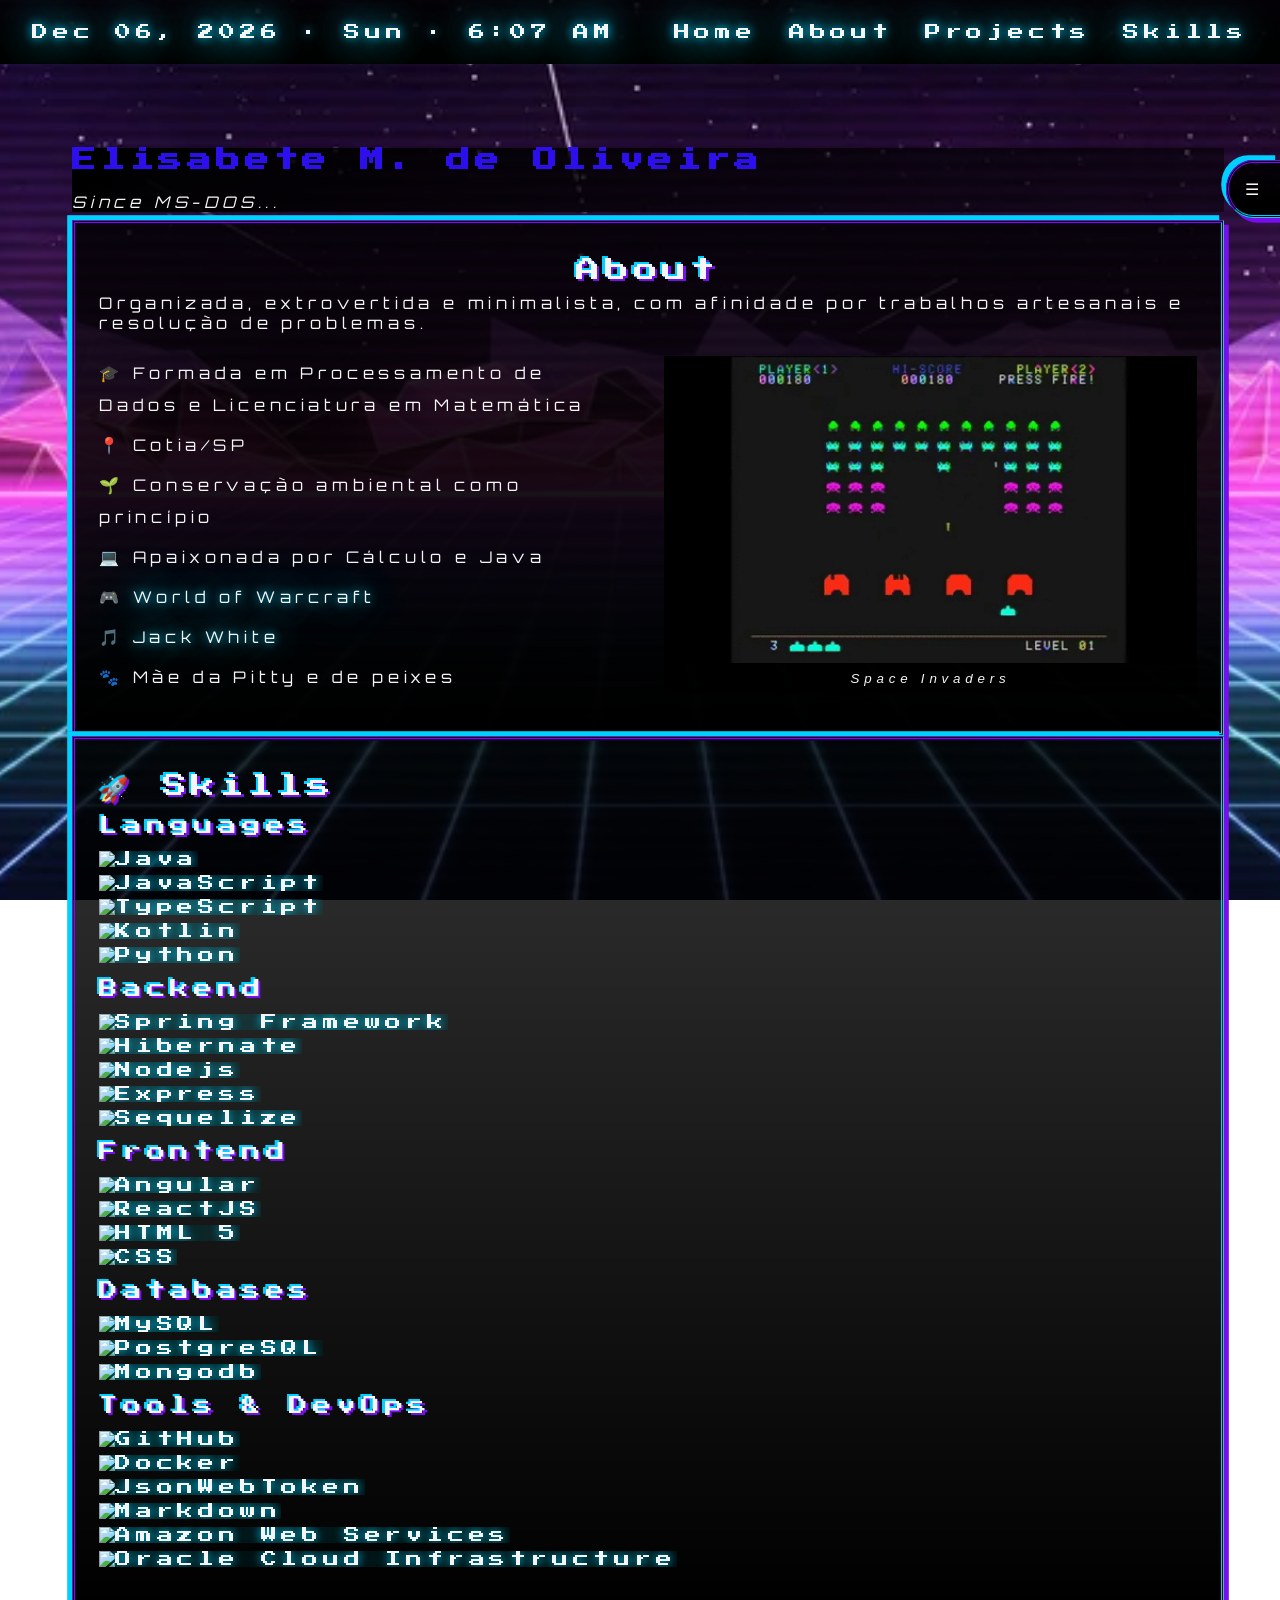
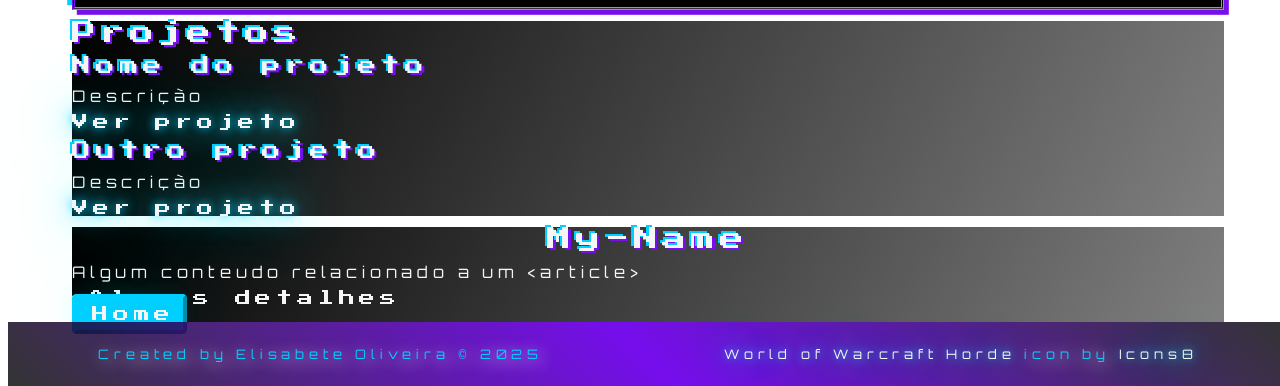
==== commit 8841cea2: ":art: add: Adicionar seção de habilidades com conteúdo e estilo; atualizar links de navegação e incl" ====
--- a/portfolio_2023_02_v2/index.html
+++ b/portfolio_2023_02_v2/index.html
@@ -7,6 +7,7 @@
         content="width=device-width, user-scalable=no, initial-scale=1.0, maximum-scale=1.0, minimum-scale=1.0">
     <meta http-equiv="X-UA-Compatible" content="ie=edge">
     <link rel="stylesheet" href="reset.css">
+    <link rel="stylesheet" href="./styles/about.css">
     <link rel="stylesheet" href="./styles/style.css">
     <link rel="stylesheet" href="./styles/modal.css">
     <link rel="shortcut icon" type="image/png" href="./images/horde.png" />
@@ -21,29 +22,35 @@
             <p style="font-style: italic">Since MS-DOS...</p>
         </section>
 
-        <section id="about">
-            <h2>Sobre mim</h2>
-            <aside>
-                <p style="font-size: small">Formada em Processamento de Dados<br> e Lic. em Matematica</p>
-                <p>Sao Paulo/SP</p>
-            </aside>
-            <p>Organizada, extrovertida, minimalista e gosto de trabalhos artesanais</p>
-            <p>Mae da Pitty e de <img src="./images/fishes.png" width="20px"></p>
-            <p>Conservacao Ambiental e minha bandeira</p>
-            <p>Amante de <a href="https://www.worldofwarcraft.com/pt-br/" target="_blank">World of Warcraft</a> e <a
-                    href="https://www.jackwhiteiii.com/" target="_blank">Jack White</a></p>
-            <p>Apaixonada por Calculo e Java</p>
-            <br>
-        </section>
-        <section id="skills">
-            <h2>Habilidades</h2>
+        <section id="about" class="post">
+            <h2 class="post__title">About</h2>
+            <p>
+                Organizada, extrovertida e minimalista, com afinidade por trabalhos artesanais e resolução de
+                problemas.
+            </p>
 
-            <div class="skills-list">
-                <article>JavaScript</article>
-                <article>HTML</article>
-                <article>CSS</article>
+            <div class="post__content">
+                <div>
+                    <ul class="about__list">
+                        <li>🎓 Formada em Processamento de Dados e Licenciatura em Matemática</li>
+                        <li>📍 Cotia/SP</li>
+                        <li>🌱 Conservação ambiental como princípio</li>
+                        <li>💻 Apaixonada por Cálculo e Java</li>
+                        <li>🎮 <a href="https://www.worldofwarcraft.com/pt-br/" target="_blank">World of Warcraft</a>
+                        </li>
+                        <li>🎵 <a href="https://www.jackwhiteiii.com/" target="_blank">Jack White</a></li>
+                        <li>🐾 Mãe da Pitty e de peixes</li>
+                    </ul>
+                </div>
+
+                <figure class="about__image">
+                    <img src="./images/DistantIllinformedBoutu-size_restricted.gif" alt="Imagem de Jogo Retro">
+                    <figcaption>Space Invaders</figcaption>
+                </figure>
             </div>
         </section>
+
+        <section id="skills" class="post"></section>
 
         <section id="projects">
             <h2>Projetos</h2>
@@ -63,24 +70,6 @@
 
         <section id="anc_post">
             <h2 class="subtitle">My-Name</h2>
-            <article class="post">
-                <header>
-                    <h3 class="post__title">My-Name</h3>
-                    <figure>
-                        <img class="post__image" src="./images/sean-oulashin-KMn4VEeEPR8-unsplash.jpg" alt="beach">
-                        <figcaption>A beach at sunset</figcaption>
-                    </figure>
-                </header>
-                <p class="post__content">"Morbi consectetur pharetra nibh, sit amet lobortis ipsum cons equat sit amet .
-                    Cras dictum rutrum vulputate. Praesent lorem orci, iaculis id euismod at, condimentum ac lacus. <a
-                        href="www.google.com.br" target="_blank">Domain</a> ac purus <a
-                        href="mailto:heyhey@vilaboim.com" target="_blank">go@vilaboim.com </a> ultrices, pretium quam
-                    non, sollicitudin turpis. Integer sit amet diam malesuada, iaculis est a, finibus lorem. Etiam sed
-                    cursus mauris, non maximus lectus. Nullam eu ex semper, porttitor <strong> magna vitae </strong>,
-                    dictum dui. Pellentesque at ipsum nec massa consectetur sodales ut ac nisi. Proin vel ]porttitor
-                    eros, sit amet aliquam justo."
-                </p>
-            </article>
             <aside>
                 <p>Algum conteudo relacionado a um &lt;article&gt;</p>
             </aside>
--- a/portfolio_2023_02_v2/styles/style.css
+++ b/portfolio_2023_02_v2/styles/style.css
@@ -45,7 +45,6 @@
 body {
     background-attachment: fixed;
     background-image: url('../images/wallpaper.jpg');
-    /* background-image: linear-gradient(45deg, #760eedcc 0%, #760eed99), url('./images/wallpaper1.jpg'); */
     background-size: cover;
     background-position: center;
     box-sizing: border-box;
@@ -82,20 +81,16 @@
     text-shadow: -0.15rem -0.15rem 0 var(--color-primary), 0.15rem 0.15rem 0 var(--color-secondary);
 }
 
-li {
-    margin: 0.5rem 0;
-}
-
+li,
 p {
     margin: 0.5rem 0;
-    letter-spacing: normal;
 }
 
 main {
     grid-area: main;
     margin: auto;
-    margin-top: 16rem;
-    width: 80%;
+    margin-top: 120px;
+    width: 90%;
 }
 
 nav {
@@ -103,12 +98,17 @@
     width: auto;
 }
 
+p {
+    font-family: "Orbitron", monospace;
+}
+
 strong {
     color: var(--color-quaternary);
 }
 
 ul {
     list-style-type: none;
+    padding: 0;
 }
 
 /* main */
@@ -118,20 +118,23 @@
 }
 
 .post {
-    background: linear-gradient(0deg, var(--color-black) 0%, var(--color-black-opacity-2) 100%);
+    background: linear-gradient(0deg, var(--color-black) 0%, var(--color-black-opacity-1) 100%);
     border-bottom: 0.2rem double var(--color-primary);
     border-left: 0.2rem double var(--color-secondary);
     border-right: 0.2rem double var(--color-primary);
     border-top: 0.2rem double var(--color-secondary);
     box-shadow: -0.3rem -0.3rem 0 var(--color-primary), 0.3rem 0.3rem 0 var(--color-secondary);
-    margin: 1rem;
     padding: 1.5rem;
 }
 
 .post__content {
-    font-weight: 300;
-    line-height: 1.5rem;
-    text-align: justify;
+    align-items: center;
+    display: grid;
+    font-family: "Orbitron", monospace;
+    font-weight: 100;
+    gap: 2rem;
+    grid-template-columns: 1fr 1fr;
+    line-height: 2rem;
 }
 
 /* global! */
@@ -139,7 +142,7 @@
     display: flex;
     flex-flow: column;
     max-width: 100%;
-    margin: 0 1vw;
+    margin: 0;
 }
 
 figure img {
@@ -181,11 +184,18 @@
 }
 
 section {
-    scroll-margin-top: 120px;
+    background: linear-gradient(120deg, var(--color-black) 0%, var(--color-black-opacity-2) 100%);
 }
 
 @media (max-width: 600px) {
     main {
         margin-top: 30rem;
     }
+}
+
+@media (max-width: 768px) {
+    .post__content {
+        grid-template-columns: 1fr;
+        text-align: center;
+    }
 }
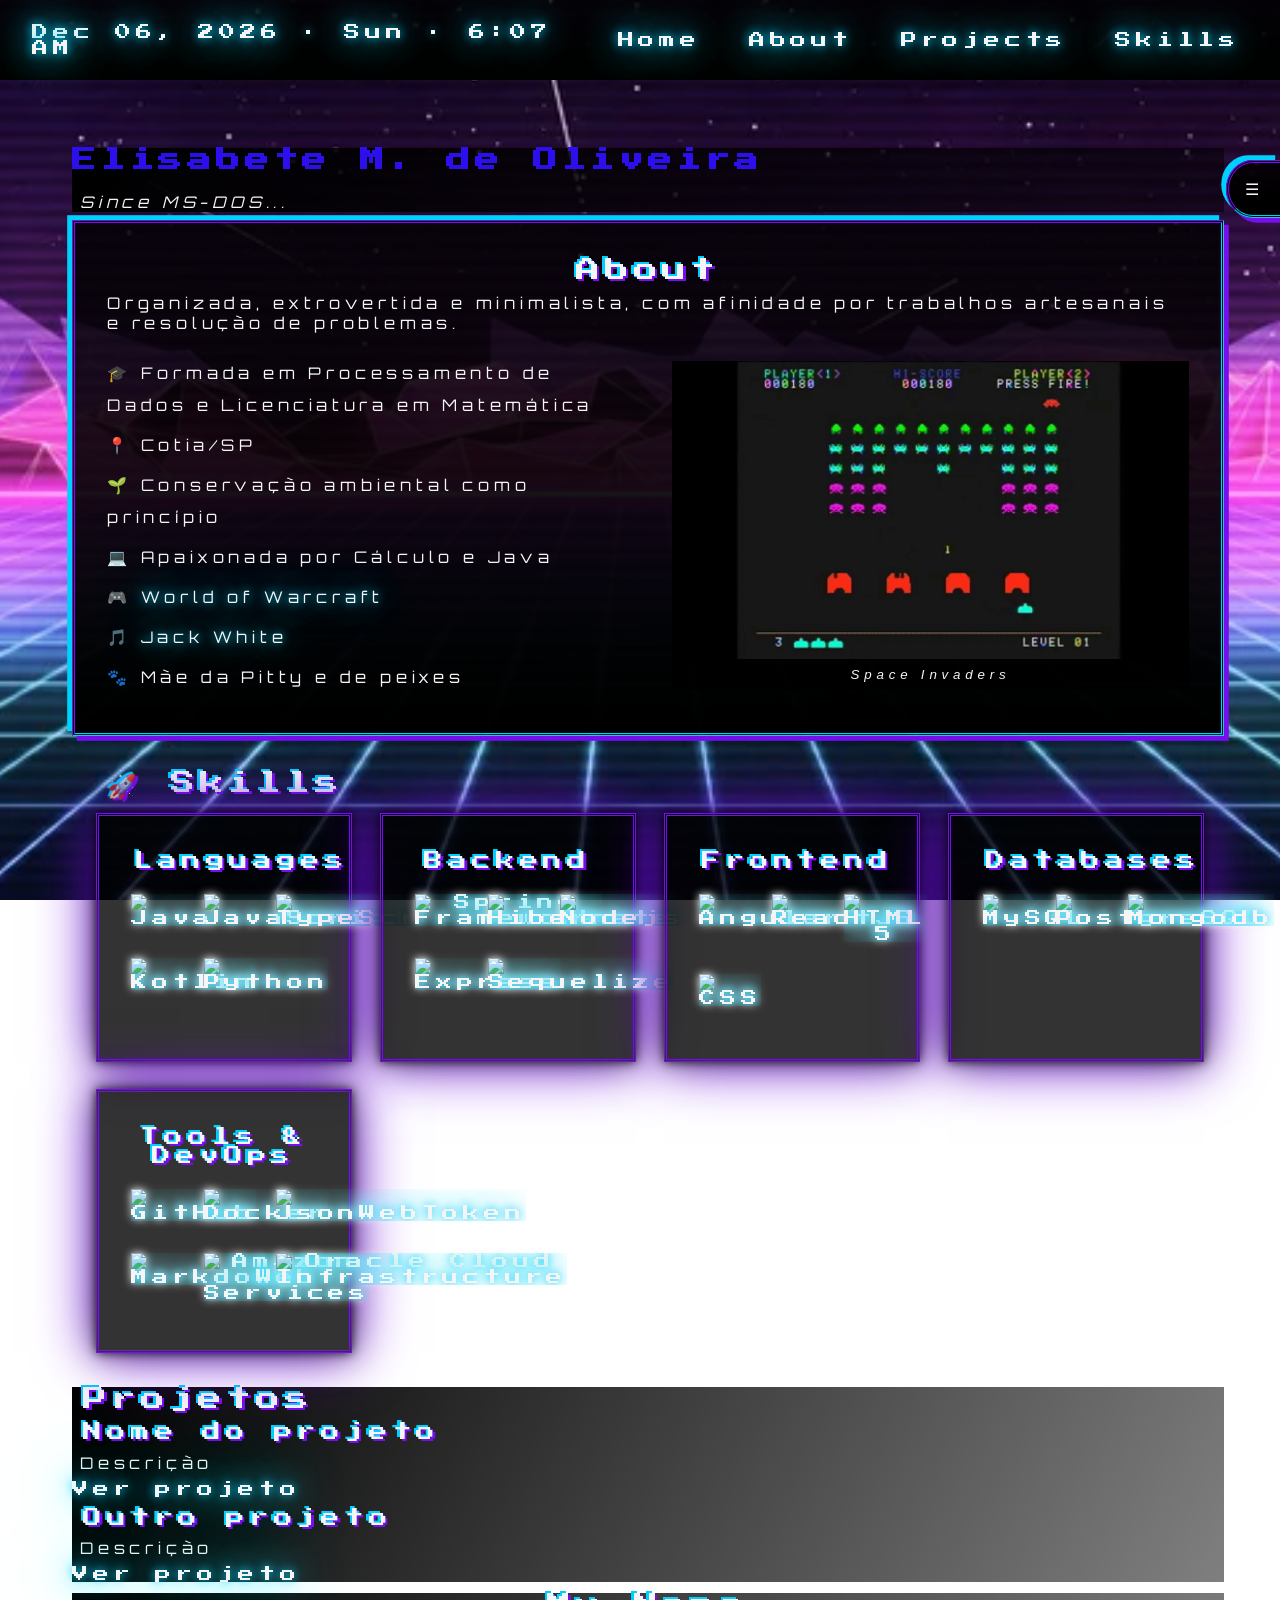
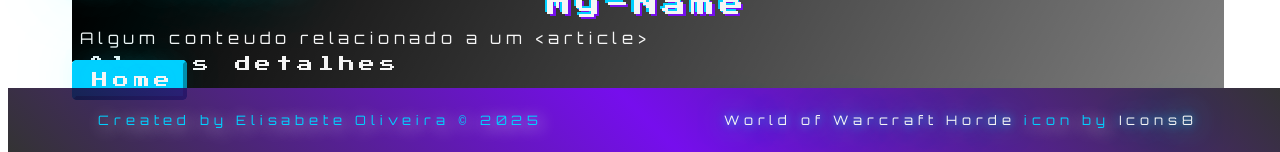
==== commit 2c6f6e59: ":art: add: Adicionar estilos para a seção de habilidades e ajustar margens em elementos existentes" ====
--- a/portfolio_2023_02_v2/index.html
+++ b/portfolio_2023_02_v2/index.html
@@ -8,6 +8,7 @@
     <meta http-equiv="X-UA-Compatible" content="ie=edge">
     <link rel="stylesheet" href="reset.css">
     <link rel="stylesheet" href="./styles/about.css">
+    <link rel="stylesheet" href="./styles/skills.css">
     <link rel="stylesheet" href="./styles/style.css">
     <link rel="stylesheet" href="./styles/modal.css">
     <link rel="shortcut icon" type="image/png" href="./images/horde.png" />
--- a/portfolio_2023_02_v2/styles/skills.css
+++ b/portfolio_2023_02_v2/styles/skills.css
@@ -0,0 +1,53 @@
+#skills {
+  background: none;
+  border: none;
+  box-shadow: none;
+  position: relative;
+}
+
+.skills__grid {
+  align-items: start;
+  display: grid;
+  grid-template-columns: repeat(auto-fit, minmax(240px, 1fr));
+  gap: 2rem;
+
+}
+
+.skills__card {
+  background: var(--color-black-opacity-1);
+  border: 0.2rem double var(--color-secondary);
+  box-shadow: 0 0 0.6rem var(--color-black-opacity-1), 0 0 1.9rem var(--color-black-opacity-2), 0 0 3.45rem var(--color-secondary);
+  height: 80%;
+  padding: 1.5rem;
+  position: relative;
+  text-align: center;
+  transition: transform 0.2s ease;
+  width: 80%;
+}
+
+.skills__card:hover,
+.skills__icons img:hover {
+  transform: translateY(-4px);
+  box-shadow: 0 0 0.6rem var(--color-black-primary), 0 0 1.9rem var(--color-black-primary);
+}
+
+.skills__card:hover {
+  border: 0.2rem solid var(--color-primary);
+}
+
+.skills__icons {
+  display: grid;
+  grid-template-columns: repeat(auto-fill, minmax(40px, 1fr));
+  gap: 1rem;
+  justify-content: space-around;
+  margin-top: 1rem;
+}
+
+.skills__icons img {
+  width: 40px;
+  filter: drop-shadow(0 0 4px var(--color-text));
+}
+
+.skills__icons img:hover {
+  filter: drop-shadow(0 0 0.6rem var(--color-primary));
+}
--- a/portfolio_2023_02_v2/styles/style.css
+++ b/portfolio_2023_02_v2/styles/style.css
@@ -77,13 +77,13 @@
 h2,
 h3 {
     font-weight: 300;
-    margin: 0.7rem 0;
+    margin: 0.7rem;
     text-shadow: -0.15rem -0.15rem 0 var(--color-primary), 0.15rem 0.15rem 0 var(--color-secondary);
 }
 
 li,
 p {
-    margin: 0.5rem 0;
+    margin: 0.5rem;
 }
 
 main {
@@ -142,7 +142,7 @@
     display: flex;
     flex-flow: column;
     max-width: 100%;
-    margin: 0;
+    margin: 0.5rem;
 }
 
 figure img {
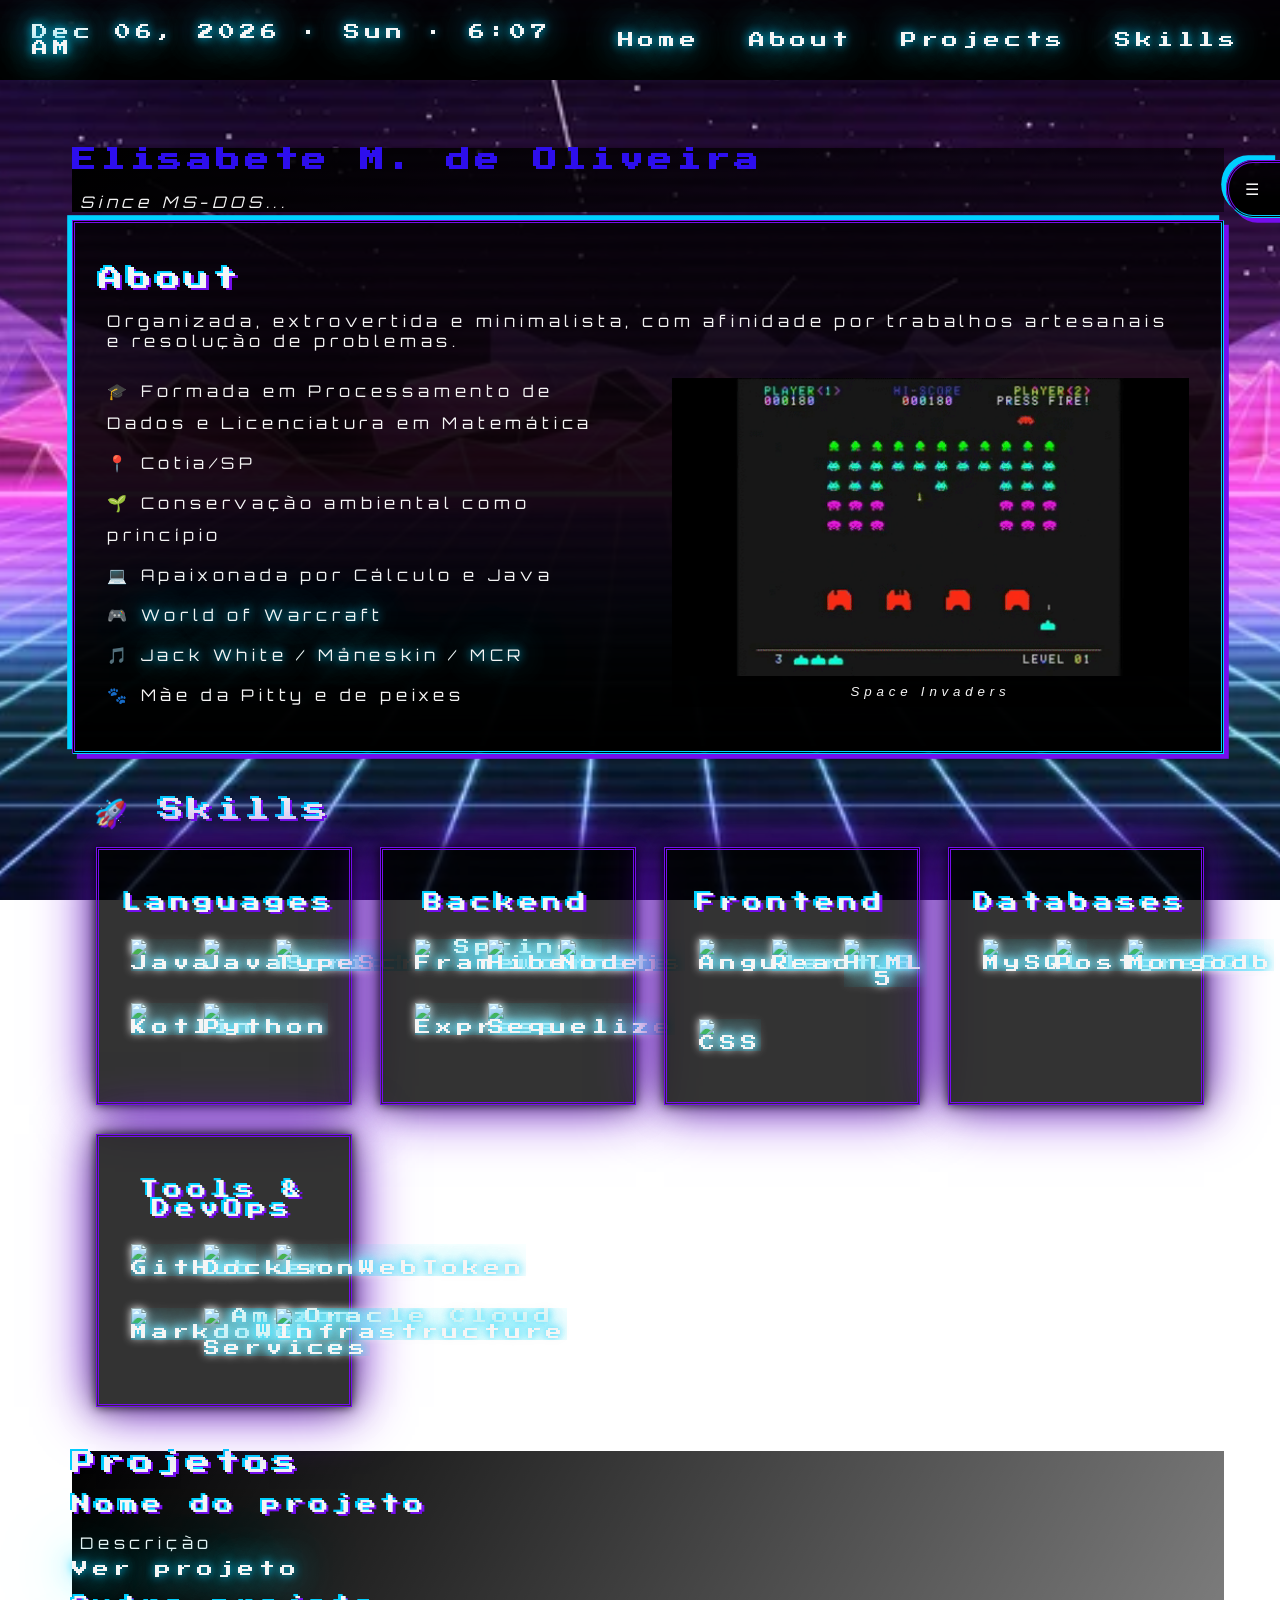
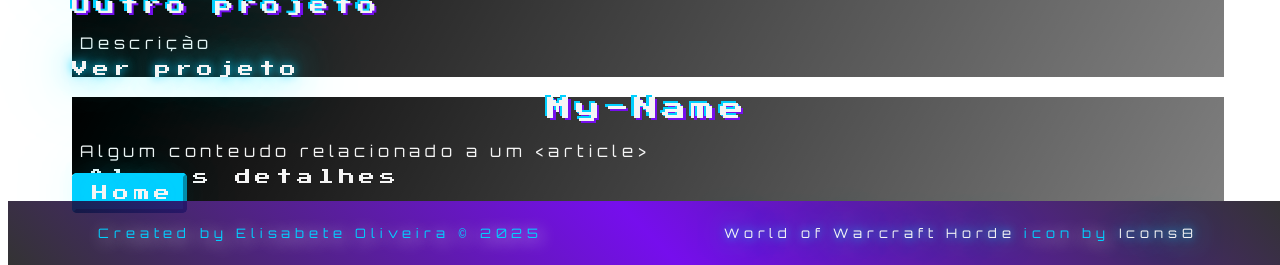
==== commit abd8f10a: ":art: update: Melhorar a seção "Sobre" com novas referências musicais e ajustar estilos de título" ====
--- a/portfolio_2023_02_v2/index.html
+++ b/portfolio_2023_02_v2/index.html
@@ -26,8 +26,7 @@
         <section id="about" class="post">
             <h2 class="post__title">About</h2>
             <p>
-                Organizada, extrovertida e minimalista, com afinidade por trabalhos artesanais e resolução de
-                problemas.
+                Organizada, extrovertida e minimalista, com afinidade por trabalhos artesanais e resolução de problemas.
             </p>
 
             <div class="post__content">
@@ -39,7 +38,9 @@
                         <li>💻 Apaixonada por Cálculo e Java</li>
                         <li>🎮 <a href="https://www.worldofwarcraft.com/pt-br/" target="_blank">World of Warcraft</a>
                         </li>
-                        <li>🎵 <a href="https://www.jackwhiteiii.com/" target="_blank">Jack White</a></li>
+                        <li>🎵 <a href="https://www.jackwhiteiii.com/" target="_blank">Jack White</a> / <a
+                                href="https://maneskin.com/" target="_blank">Måneskin</a> / <a
+                                href="https://www.mychemicalromance.com/" target="_blank">MCR</a></li>
                         <li>🐾 Mãe da Pitty e de peixes</li>
                     </ul>
                 </div>
--- a/portfolio_2023_02_v2/styles/style.css
+++ b/portfolio_2023_02_v2/styles/style.css
@@ -77,7 +77,6 @@
 h2,
 h3 {
     font-weight: 300;
-    margin: 0.7rem;
     text-shadow: -0.15rem -0.15rem 0 var(--color-primary), 0.15rem 0.15rem 0 var(--color-secondary);
 }
 
@@ -112,8 +111,7 @@
 }
 
 /* main */
-.subtitle,
-.post__title {
+.subtitle {
     text-align: center;
 }
 
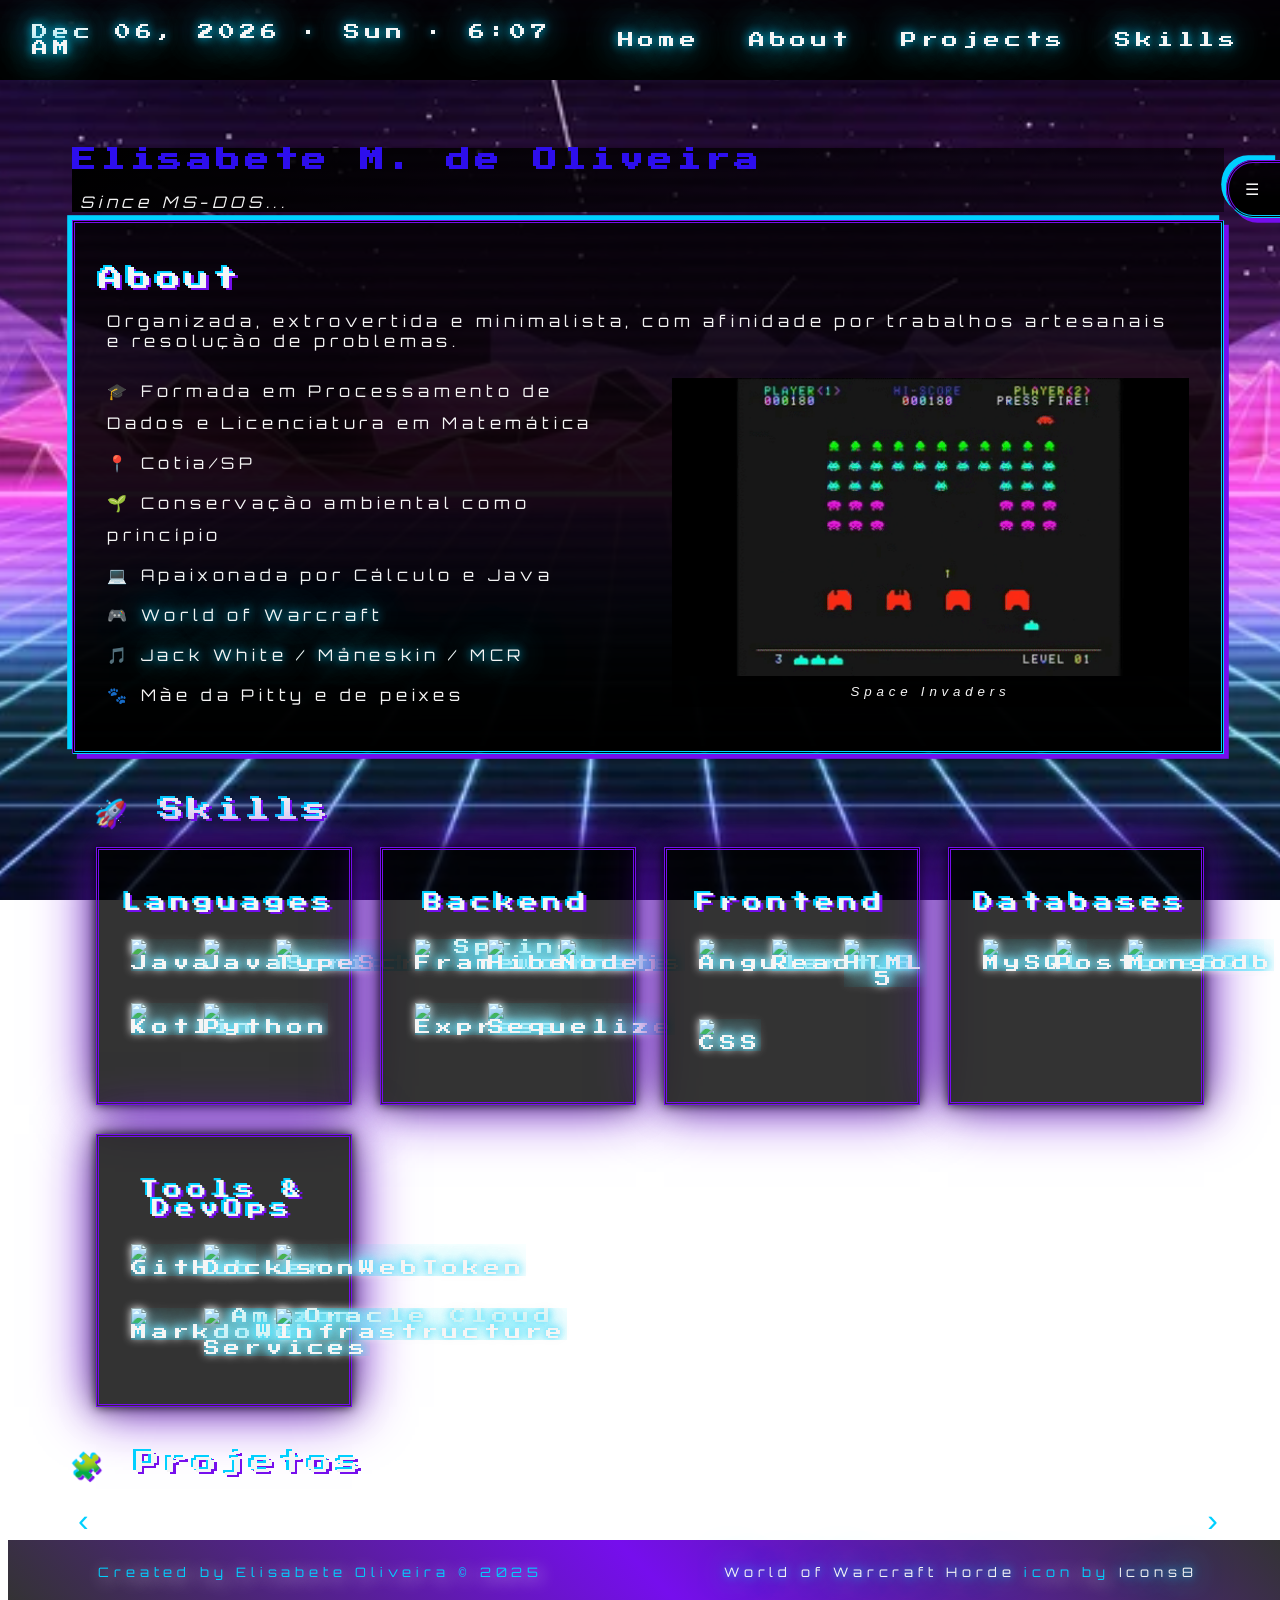
==== commit 972255e4: ":art: add: Implementar seção de projetos com carrossel e estilização; atualizar título da página" ====
--- a/portfolio_2023_02_v2/index.html
+++ b/portfolio_2023_02_v2/index.html
@@ -11,8 +11,9 @@
     <link rel="stylesheet" href="./styles/skills.css">
     <link rel="stylesheet" href="./styles/style.css">
     <link rel="stylesheet" href="./styles/modal.css">
+    <link rel="stylesheet" href="./styles/projects.css">
     <link rel="shortcut icon" type="image/png" href="./images/horde.png" />
-    <title>My-Name</title>
+    <title>Hello 🌎</title>
 </head>
 
 <body>
@@ -55,32 +56,17 @@
         <section id="skills" class="post"></section>
 
         <section id="projects">
-            <h2>Projetos</h2>
+            <h2>🧩 Projetos</h2>
 
-            <article>
-                <h3>Nome do projeto</h3>
-                <p>Descrição</p>
-                <a href="#">Ver projeto</a>
-            </article>
+            <div class="projects__carousel">
+                <button class="carousel__btn prev" aria-label="Previous project">‹</button>
 
-            <article>
-                <h3>Outro projeto</h3>
-                <p>Descrição</p>
-                <a href="#">Ver projeto</a>
-            </article>
-        </section>
+                <div class="projects__viewport">
+                    <div class="projects__track"></div>
+                </div>
 
-        <section id="anc_post">
-            <h2 class="subtitle">My-Name</h2>
-            <aside>
-                <p>Algum conteudo relacionado a um &lt;article&gt;</p>
-            </aside>
-            <details>
-                <summary>Alguns detalhes</summary>
-                <p>Mais informacoes sobre os detalhes.</p>
-            </details>
-            <a class="button__home" href="#anc_post">Home</a>
-
+                <button class="carousel__btn next" aria-label="Next project">›</button>
+            </div>
         </section>
 
         <!-- Botão para abrir o modal -->
--- a/portfolio_2023_02_v2/styles/projects.css
+++ b/portfolio_2023_02_v2/styles/projects.css
@@ -0,0 +1,70 @@
+.carousel__btn {
+  background: none;
+  border: none;
+  font-size: 2rem;
+  cursor: pointer;
+  color: var(--color-primary);
+}
+
+#projects {
+  background: none;
+  border: none;
+  box-shadow: none;
+  position: relative;
+}
+
+.project__card {
+  background: var(--color-black-opacity-1);
+  border: 0.2rem double var(--color-secondary);
+  box-shadow: 0 0 0.6rem var(--color-black-opacity-1), 0 0 1.9rem var(--color-black-opacity-2), 0 0 3.45rem var(--color-secondary);
+  display: flex;
+  flex: 0 0 280px;
+  flex-direction: column;
+  justify-content: space-between;
+  max-width: 280px;
+  padding: 1.5rem;
+  position: relative;
+  transition: transform 0.2s ease;
+}
+
+.project__card:hover {
+  border: 0.2rem solid var(--color-primary);
+  box-shadow: 0 0 0.6rem var(--color-black-primary), 0 0 1.9rem var(--color-black-primary);
+  transform: translateY(-4px);
+}
+
+.projects__carousel {
+  display: flex;
+  align-items: center;
+  gap: 1rem;
+}
+
+.project__description {
+  flex-grow: 1;
+}
+
+.project__footer {
+  display: flex;
+  flex-direction: column;
+  justify-content: space-between;
+  margin-top: 1rem;
+}
+
+.projects__track {
+  display: flex;
+  gap: 2rem;
+  overflow-x: auto;
+  scroll-behavior: smooth;
+  padding: 1rem;
+}
+
+.projects__track::-webkit-scrollbar {
+  display: none;
+}
+
+.projects__viewport {
+  max-width: calc((333px * 3) + (2rem * 3));
+  margin: 0 auto;
+  overflow: hidden;
+  width: 100%;
+}
